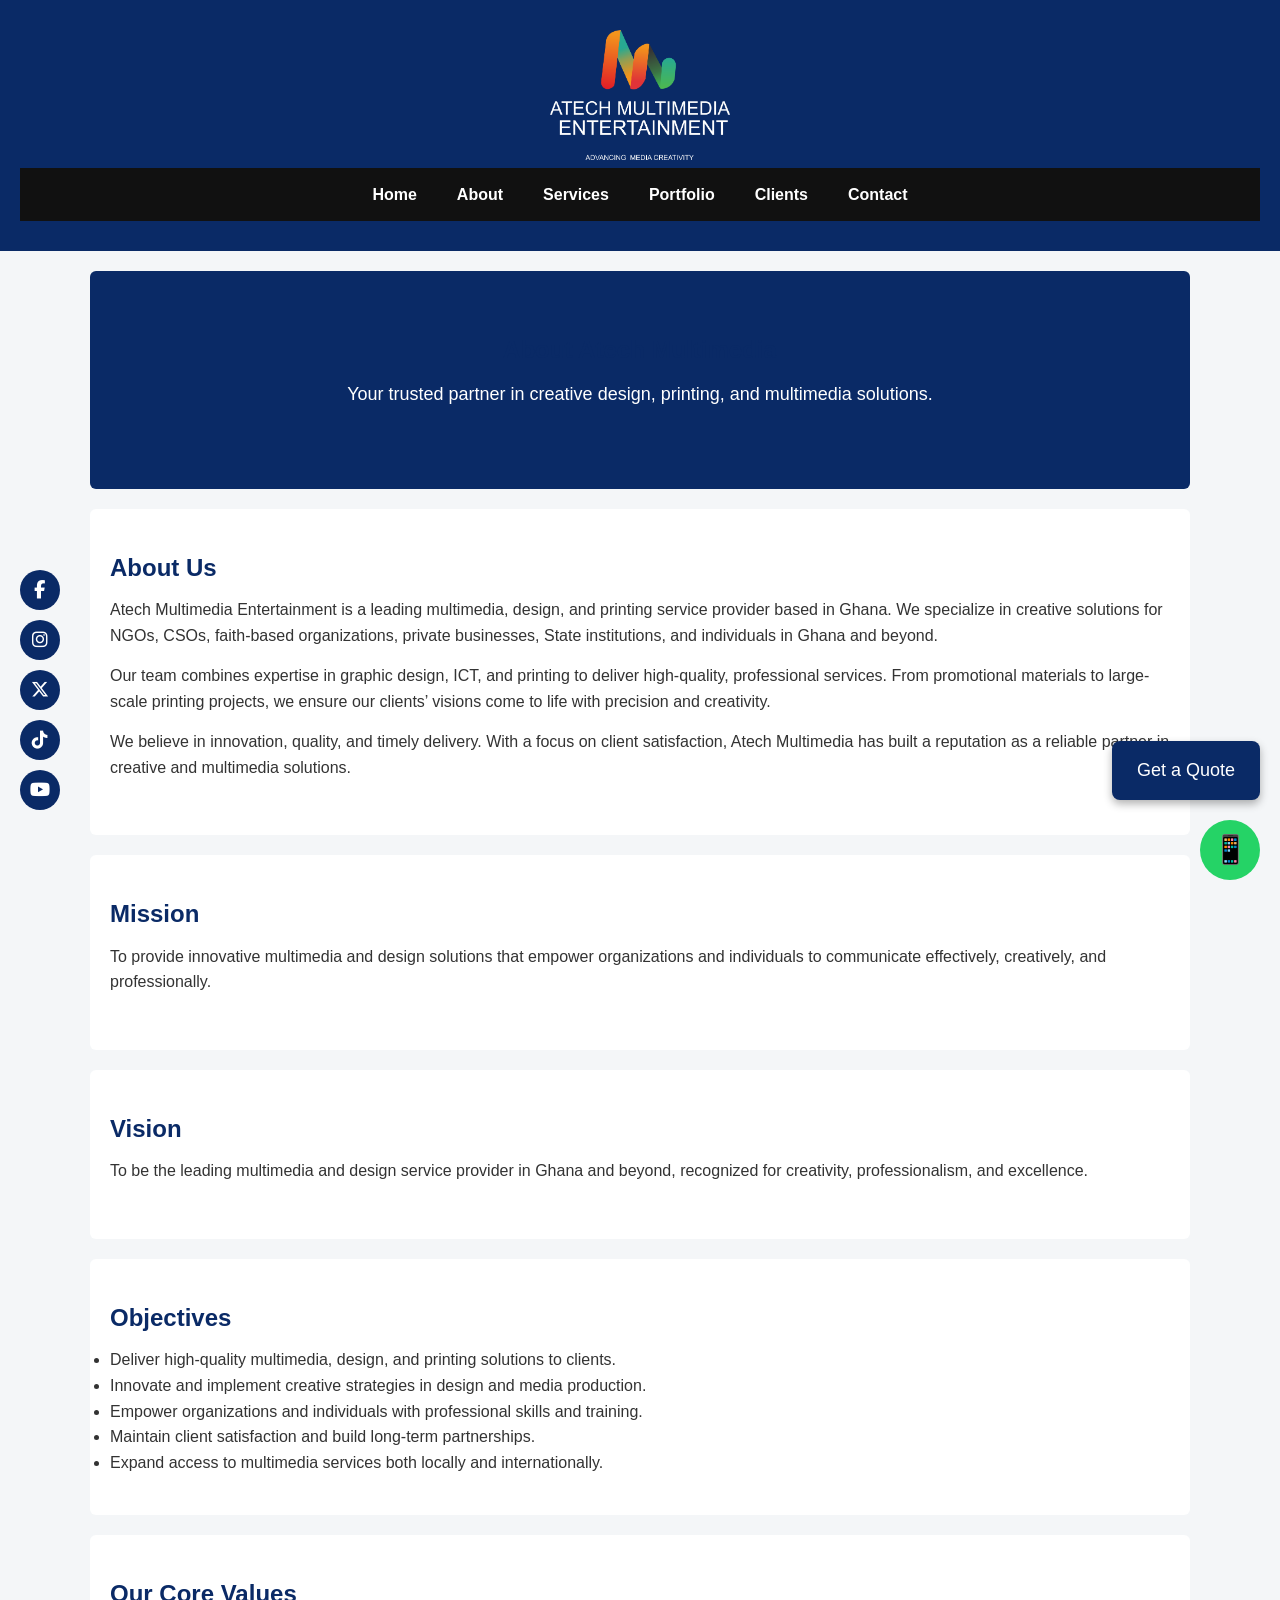
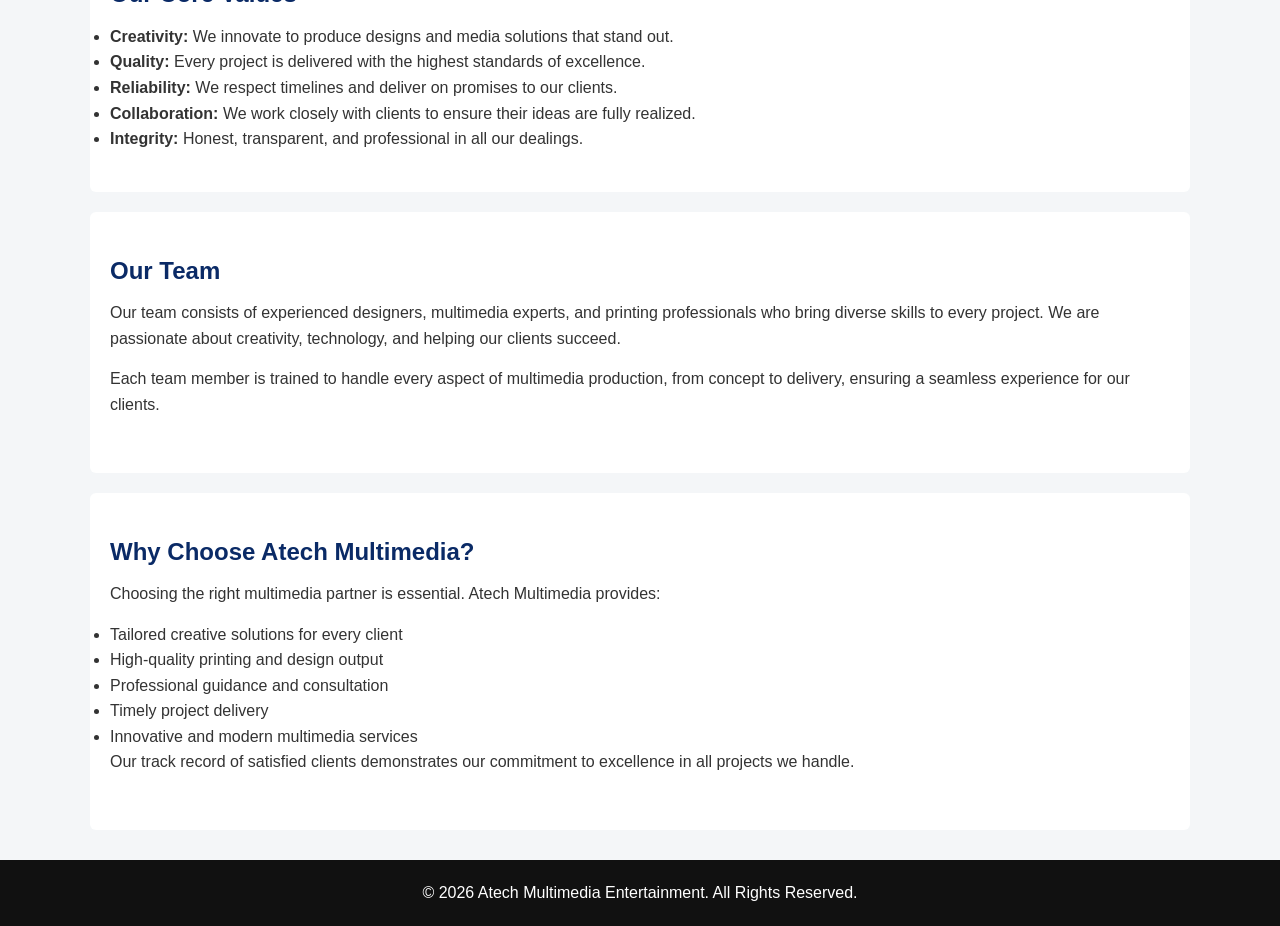
==== about.html @ 898e87dd "Add files via upload" ====
<!DOCTYPE html>
<html lang="en">
<head>
<meta charset="UTF-8">
<meta name="viewport" content="width=device-width, initial-scale=1.0">
<title>About | Atech Multimedia Entertainment</title>
<link rel="stylesheet" href="style.css">
<link rel="stylesheet"
      href="https://cdnjs.cloudflare.com/ajax/libs/font-awesome/6.5.1/css/all.min.css">
</head>
<body>

<!-- ================= HEADER ================= -->
<header>
  <img src="images/logo.png" alt="Atech Multimedia Logo" class="logo">
  <nav class="main-nav">
    <a href="index.html">Home</a>
    <a href="about.html" class="active">About</a>
    <a href="services.html">Services</a>
    <a href="portfolio.html">Portfolio</a>
    <a href="clients.html">Clients</a>
    <a href="contact.html">Contact</a>
  </nav>
</header>

<!-- ================= HERO SECTION ================= -->
<section class="hero" style="background-image:url('images/about-hero.jpeg');">
  <h1>About Atech Multimedia</h1>
  <p>Your trusted partner in creative design, printing, and multimedia solutions.</p>
</section>

<main>

<!-- ================= ABOUT US ================= -->
<section>
<h2>About Us</h2>
<p>Atech Multimedia Entertainment is a leading multimedia, design, and printing service provider based in Ghana. We specialize in creative solutions for NGOs, CSOs, faith-based organizations, private businesses, State institutions, and individuals in Ghana and beyond.</p>

<p>Our team combines expertise in graphic design, ICT, and printing to deliver high-quality, professional services. From promotional materials to large-scale printing projects, we ensure our clients’ visions come to life with precision and creativity.</p>

<p>We believe in innovation, quality, and timely delivery. With a focus on client satisfaction, Atech Multimedia has built a reputation as a reliable partner in creative and multimedia solutions.</p>
</section>

<!-- ================= MISSION, VISION, OBJECTIVES ================= -->
<section>
<h2>Mission</h2>
<p>To provide innovative multimedia and design solutions that empower organizations and individuals to communicate effectively, creatively, and professionally.</p>
</section>

<section>
<h2>Vision</h2>
<p>To be the leading multimedia and design service provider in Ghana and beyond, recognized for creativity, professionalism, and excellence.</p>
</section>

<section>
<h2>Objectives</h2>
<ul>
  <li>Deliver high-quality multimedia, design, and printing solutions to clients.</li>
  <li>Innovate and implement creative strategies in design and media production.</li>
  <li>Empower organizations and individuals with professional skills and training.</li>
  <li>Maintain client satisfaction and build long-term partnerships.</li>
  <li>Expand access to multimedia services both locally and internationally.</li>
</ul>
</section>

<!-- ================= CORE VALUES ================= -->
<section>
<h2>Our Core Values</h2>
<ul>
  <li><strong>Creativity:</strong> We innovate to produce designs and media solutions that stand out.</li>
  <li><strong>Quality:</strong> Every project is delivered with the highest standards of excellence.</li>
  <li><strong>Reliability:</strong> We respect timelines and deliver on promises to our clients.</li>
  <li><strong>Collaboration:</strong> We work closely with clients to ensure their ideas are fully realized.</li>
  <li><strong>Integrity:</strong> Honest, transparent, and professional in all our dealings.</li>
</ul>
</section>

<!-- ================= OUR TEAM ================= -->
<section>
<h2>Our Team</h2>
<p>Our team consists of experienced designers, multimedia experts, and printing professionals who bring diverse skills to every project. We are passionate about creativity, technology, and helping our clients succeed.</p>

<p>Each team member is trained to handle every aspect of multimedia production, from concept to delivery, ensuring a seamless experience for our clients.</p>
</section>

<!-- ================= WHY CHOOSE US ================= -->
<section>
<h2>Why Choose Atech Multimedia?</h2>
<p>Choosing the right multimedia partner is essential. Atech Multimedia provides:</p>
<ul>
  <li>Tailored creative solutions for every client</li>
  <li>High-quality printing and design output</li>
  <li>Professional guidance and consultation</li>
  <li>Timely project delivery</li>
  <li>Innovative and modern multimedia services</li>
</ul>
<p>Our track record of satisfied clients demonstrates our commitment to excellence in all projects we handle.</p>
</section>

</main>

<!-- ================= FLOATING BUTTONS ================= -->
<a id="quoteBtn" class="button">Get a Quote</a>
<a href="https://wa.me/233243266013" target="_blank" class="whatsapp-float">📱</a>

<!-- ================= SOCIAL ICONS ================= -->
<div class="social-floating">
  <a href="https://www.facebook.com/YourPage" target="_blank"><i class="fab fa-facebook-f"></i></a>
  <a href="https://www.instagram.com/YourProfile" target="_blank"><i class="fab fa-instagram"></i></a>
  <a href="https://twitter.com/YourHandle" target="_blank"><i class="fab fa-x-twitter"></i></a>
  <a href="https://www.tiktok.com/@YourProfile" target="_blank"><i class="fab fa-tiktok"></i></a>
  <a href="https://www.youtube.com/@YourChannel" target="_blank"><i class="fab fa-youtube"></i></a>
</div>

<!-- ================= FOOTER ================= -->
<footer>
  &copy; 2026 Atech Multimedia Entertainment. All Rights Reserved.
</footer>

<!-- ================= GET A QUOTE MODAL ================= -->
<div id="quoteModal" class="modal">
  <div class="modal-content">
    <span class="close">&times;</span>
    <h2>Get a Quote</h2>
    <form id="quoteForm" action="https://formspree.io/f/mojnagzr" method="POST">
      <input type="text" name="name" placeholder="Your Name" required>
      <input type="email" name="email" placeholder="Email" required>
      <input type="tel" name="phone" placeholder="Phone Number" required>
      <textarea name="message" rows="4" placeholder="Project Details" required></textarea>
      <button type="submit" class="button">Submit</button>
    </form>
  </div>
</div>

<!-- ================= JAVASCRIPT ================= -->
<script>
var modal=document.getElementById("quoteModal");
var btn=document.getElementById("quoteBtn");
var span=document.getElementsByClassName("close")[0];
btn.onclick=function(){modal.style.display="block";}
span.onclick=function(){modal.style.display="none";}
window.onclick=function(event){if(event.target==modal){modal.style.display="none";}}

document.getElementById("quoteForm")?.addEventListener("submit",function(e){
  e.preventDefault();
  var form=e.target;
  var data=new FormData(form);
  fetch(form.action,{method:form.method,body:data,headers:{'Accept':'application/json'}})
  .then(response=>{if(response.ok){alert("Thank you! Your quote request has been sent.");form.reset();modal.style.display="none";}else{alert("Oops! There was a problem submitting your form.");}})
  .catch(error=>{alert("Oops! There was a problem submitting your form.");});
});
</script>

</body>
</html>
---- style.css ----
/* =========================
   GENERAL STYLES
========================= */
* {
  box-sizing: border-box;
  margin: 0;
  padding: 0;
  font-family: Arial, Helvetica, sans-serif;
}

body {
  background: #f4f6f8;
  color: #333;
  line-height: 1.6;
}

a {
  text-decoration: none;
  color: inherit;
}

h1, h2, h3 {
  margin-bottom: 10px;
  color: #0a2a66;
}

p {
  margin-bottom: 15px;
}

/* =========================
   HEADER
========================= */
header {
  background: #0a2a66;
  padding: 30px 20px;
  text-align: center;
}

header img.logo {
  max-width: 180px;
  height: auto;
  display: inline-block;
  margin: 0 auto;
}

/* =========================
   NAVIGATION
========================= */
nav {
  background: #111;
  display: flex;
  justify-content: center;
  flex-wrap: wrap;
}

nav a {
  color: white;
  padding: 14px 20px;
  font-weight: bold;
}

nav a:hover {
  background: #0a2a66;
}

/* =========================
   HERO SLIDER
========================= */
.hero-slider {
  position: relative;
  width: 100%;
  height: 140vh; /* adjusted height */
  overflow: hidden;
  z-index: 1;
}

.hero-slider .slides {
  position: relative;
  width: 100%;
  height: 100%;
}

.hero-slider .slide {
  position: absolute;
  width: 100%;
  height: 100%;
  object-fit: contain;
  opacity: 0;
  transition: opacity 1s ease-in-out;
}

.hero-slider .slide.active {
  opacity: 1;
}

/* Slider Arrows */
.hero-slider .prev,
.hero-slider .next {
  position: absolute;
  top: 50%;
  transform: translateY(-50%);
  background: rgba(0,0,0,0.5);
  color: white;
  border: none;
  font-size: 30px;
  padding: 10px;
  cursor: pointer;
  z-index: 10;
}

.hero-slider .prev { left: 10px; }
.hero-slider .next { right: 10px; }

/* Slider Dots */
.hero-slider .dots {
  position: absolute;
  bottom: 15px;
  width: 100%;
  text-align: center;
  z-index: 10;
}

.hero-slider .dot {
  display: inline-block;
  height: 12px;
  width: 12px;
  margin: 0 4px;
  background: #bbb;
  border-radius: 50%;
  cursor: pointer;
}

.hero-slider .dot.active {
  background: white;
}

/* =========================
   HERO SECTION (TEXT BELOW SLIDER)
========================= */
.hero {
  position: relative;      /* fix hero text visibility */
  z-index: 10;
  background-color: #0a2a66;
  color: white;
  text-align: center;
  padding: 60px 20px;
  border-radius: 6px;
}

.hero h2 {
  font-size: 36px;
  color: white;
  margin-bottom: 15px;
}

.hero p {
  font-size: 18px;
  margin-bottom: 20px;
}

.hero .button {
  background-color: white;
  color: #0a2a66;
  padding: 12px 30px;
  font-weight: bold;
  border-radius: 5px;
  text-decoration: none;
  display: inline-block;
  transition: background 0.3s ease, transform 0.3s ease;
}

.hero .button:hover {
  background-color: #f0f0f0;
  transform: scale(1.05);
}

/* =========================
   SECTIONS
========================= */
section {
  padding: 40px 20px;
  max-width: 1100px;
  margin: auto;
  background: white;
  margin-top: 20px;
  border-radius: 6px;
}

/* =========================
   BUTTONS
========================= */
.button {
  display: inline-block;
  background: #0a2a66;
  color: white;
  padding: 10px 20px;
  border-radius: 4px;
  cursor: pointer;
  border: none;
}

.button:hover {
  background: #061c44;
}

/* =========================
   MODAL (GET A QUOTE)
========================= */
.modal {
  display: none;
  position: fixed;
  z-index: 2000;
  left: 0;
  top: 0;
  width: 100%;
  height: 100%;
  background: rgba(0,0,0,0.6);
}

.modal-content {
  background: white;
  max-width: 600px;
  margin: 5% auto;
  padding: 30px;
  border-radius: 10px;
}

.modal-content input,
.modal-content textarea {
  width: 100%;
  padding: 15px;
  margin-bottom: 20px;
  font-size: 16px;
  border-radius: 6px;
  border: 1px solid #ccc;
}

.modal-content button {
  background: #0a2a66;
  color: white;
  font-size: 18px;
  padding: 12px 30px;
  border-radius: 5px;
  cursor: pointer;
  border: none;
}

.modal-content button:hover {
  background: #061c44;
}

/* =========================
   SOCIAL FLOATING ICONS
========================= */
.social-floating {
  position: fixed;
  bottom: 90px;
  left: 20px;
  display: flex;
  flex-direction: column;
  gap: 10px;
  z-index: 1000;
}

.social-floating a {
  color: white;
  background: #0a2a66;
  width: 40px;
  height: 40px;
  display: flex;
  justify-content: center;
  align-items: center;
  border-radius: 50%;
  font-size: 18px;
  text-decoration: none;
  transition: transform 0.3s ease;
}

.social-floating a:hover {
  transform: scale(1.1);
}

/* =========================
   GET A QUOTE FLOATING BUTTON
========================= */
#quoteBtn {
  position: fixed;
  bottom: 100px;
  right: 20px;
  z-index: 1000;
  background: #0a2a66;
  color: white;
  padding: 15px 25px;
  border-radius: 8px;
  font-size: 18px;
  cursor: pointer;
  text-align: center;
  display: flex;
  align-items: center;
  justify-content: center;
  box-shadow: 0 4px 8px rgba(0,0,0,0.3);
  transition: background 0.3s ease, transform 0.3s ease;
}

#quoteBtn:hover {
  background: #061c44;
  transform: scale(1.05);
}

/* WhatsApp Floating Button */
.whatsapp-float {
  position: fixed;
  bottom: 20px;
  right: 20px;
  background-color: #25D366;
  color: white;
  border-radius: 50%;
  width: 60px;
  height: 60px;
  display: flex;
  justify-content: center;
  align-items: center;
  font-size: 28px;
  text-decoration: none;
  z-index: 1000;
}

/* =========================
   FOOTER
========================= */
footer {
  text-align: center;
  padding: 20px;
  background: #111;
  color: white;
  margin-top: 30px;
}

/* =========================
   RESPONSIVE
========================= */
@media (max-width: 600px) {
  header img.logo {
    max-width: 140px;
  }

  .social-floating {
    flex-direction: row;
    bottom: 70px;
    left: 50%;
    transform: translateX(-50%);
  }

  .hero {
    padding: 40px 20px;
  }

  .hero h2 {
    font-size: 24px;
  }

  .hero p {
    font-size: 16px;
  }

  .hero .button {
    padding: 10px 20px;
  }

  .hero-slider {
    height: 50vh;
  }
}

/* =========================
   TESTIMONIAL SLIDER
========================= */
.testimonial-slider {
  display: flex;
  overflow-x: hidden;
  scroll-behavior: smooth;
  gap: 20px;
}

.testimonial-card {
  min-width: 100%;
  background: #f9f9f9;
  padding: 20px;
  border-radius: 6px;
  box-shadow: 0 2px 5px rgba(0,0,0,0.1);
}

.testimonial-card h4 {
  margin-top: 15px;
  color: #0a2a66;
}

.testimonial-prev,
.testimonial-next {
  background: rgba(0,0,0,0.3);
  color: white;
  border: none;
  padding: 10px 15px;
  font-size: 24px;
  cursor: pointer;
  margin-top: 20px;
}

.testimonial-dots {
  text-align: center;
  margin-top: 15px;
}

.testimonial-dots .dot {
  display: inline-block;
  width: 12px;
  height: 12px;
  border-radius: 50%;
  background: #bbb;
  margin: 0 5px;
  cursor: pointer;
}

.testimonial-dots .dot.active {
  background: #0a2a66;
}

/* Responsive adjustments */
}
.clients-list {
  display: flex;
  flex-wrap: wrap;
  justify-content: center;
  gap: 25px 40px;
  max-width: 700px;
  margin: 30px auto 40px;
  padding-bottom: 25px;
  border-bottom: 2px solid #0a2a6633;
  text-align: center;
}

.client-item {
  display: flex;
  flex-direction: column; /* stack logo on top of name */
  align-items: center;
  gap: 5px;
}

.client-item img {
  width: 60px;           /* adjust as needed */
  height: auto;
  object-fit: contain;
  border-radius: 4px;    /* optional rounded corners */
  transition: transform 0.3s ease;
}

.client-item:hover img {
  transform: scale(1.1); /* subtle hover zoom */
}

.client-item span {
  font-weight: bold;
  color: #0a2a66;
  white-space: nowrap;
}

/* =========================
   CLIENT LOGOS LIST
========================= */
.clients-list {
  display: flex;
  flex-wrap: wrap;                 /* allows 2 lines */
  justify-content: center;
  gap: 20px 30px;                  /* row / column spacing */
  max-width: 1000px;
  margin: 20px auto 40px;
  padding-bottom: 25px;
  border-bottom: 2px solid #0a2a6633; /* visual separation */
}

.client-item {
  display: flex;
  flex-direction: column;          /* logo on top, name below */
  align-items: center;
  gap: 6px;
  min-width: 140px;
}

.client-item img {
  width: 60px;
  height: auto;
  object-fit: contain;
  transition: transform 0.3s ease;
}

.client-item:hover img {
  transform: scale(1.1);
}

.client-item span {
  font-weight: bold;
  color: #0a2a66;
  white-space: nowrap;
}
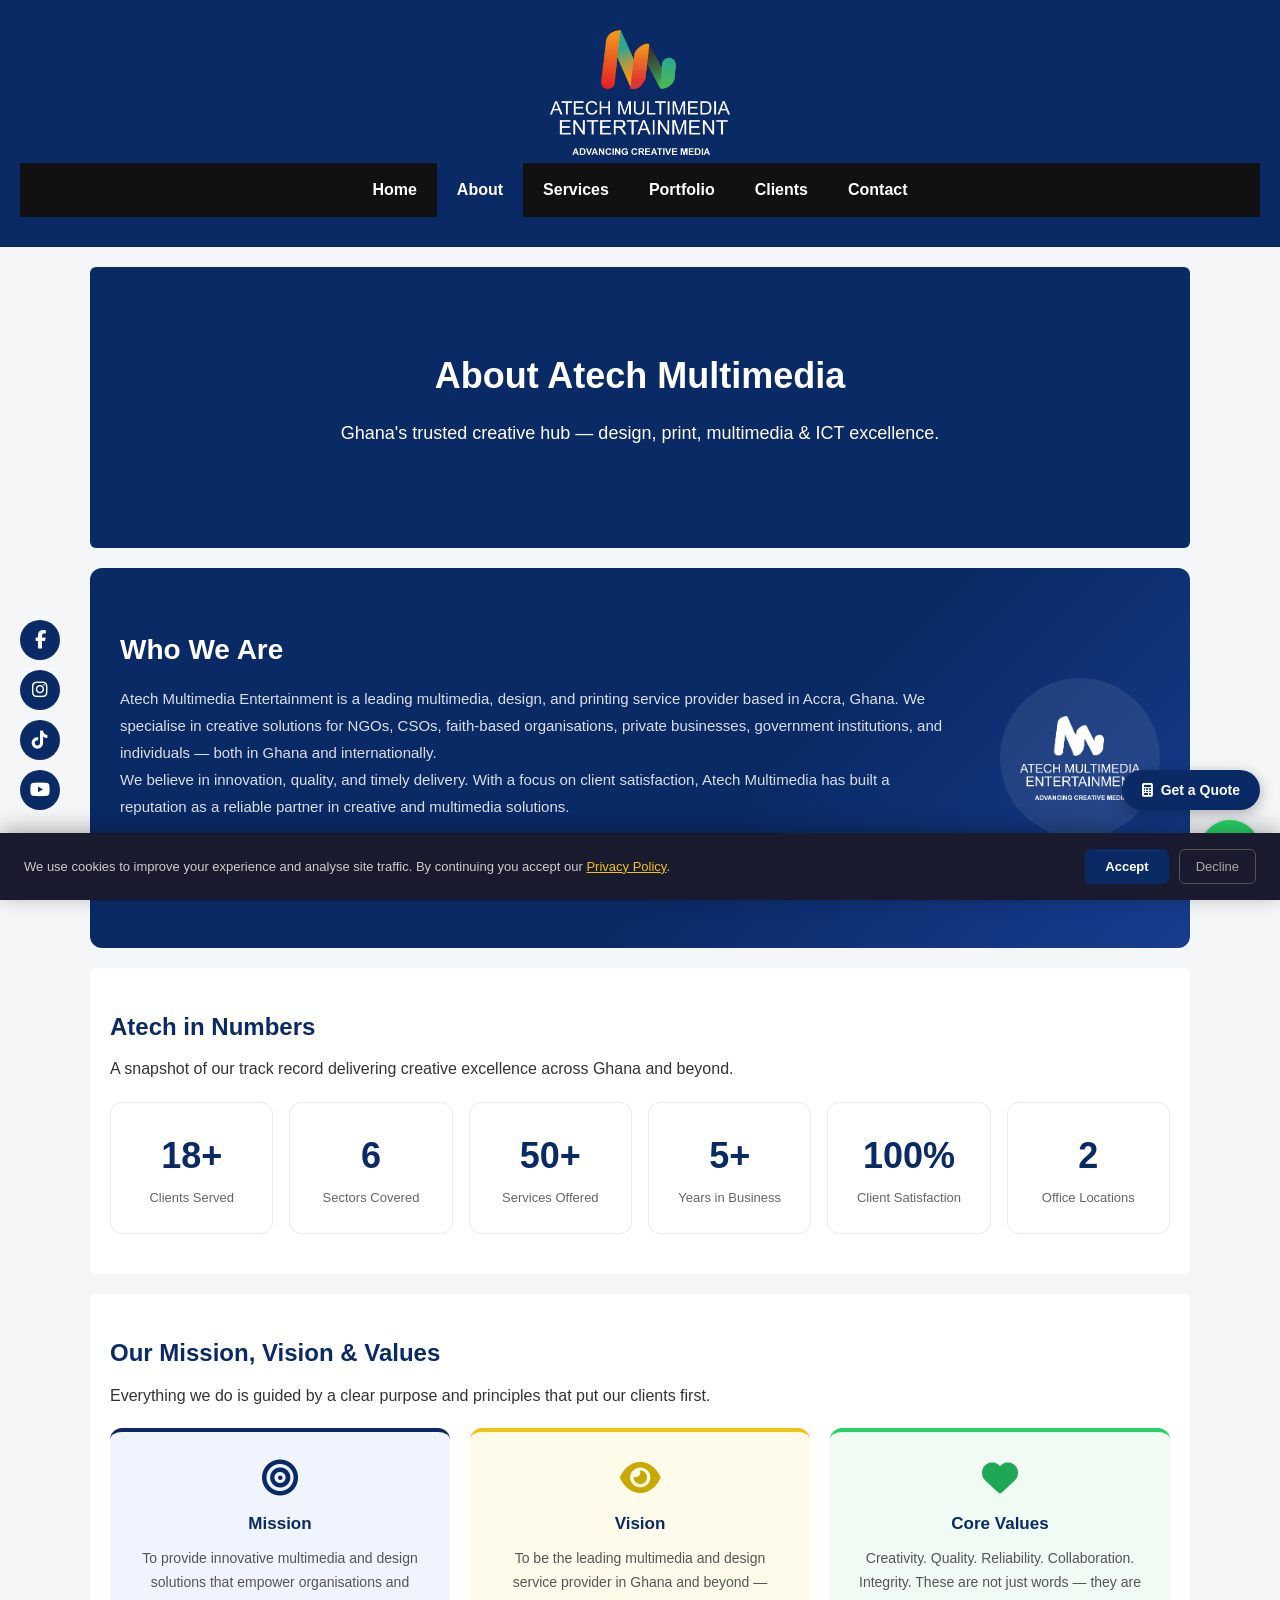
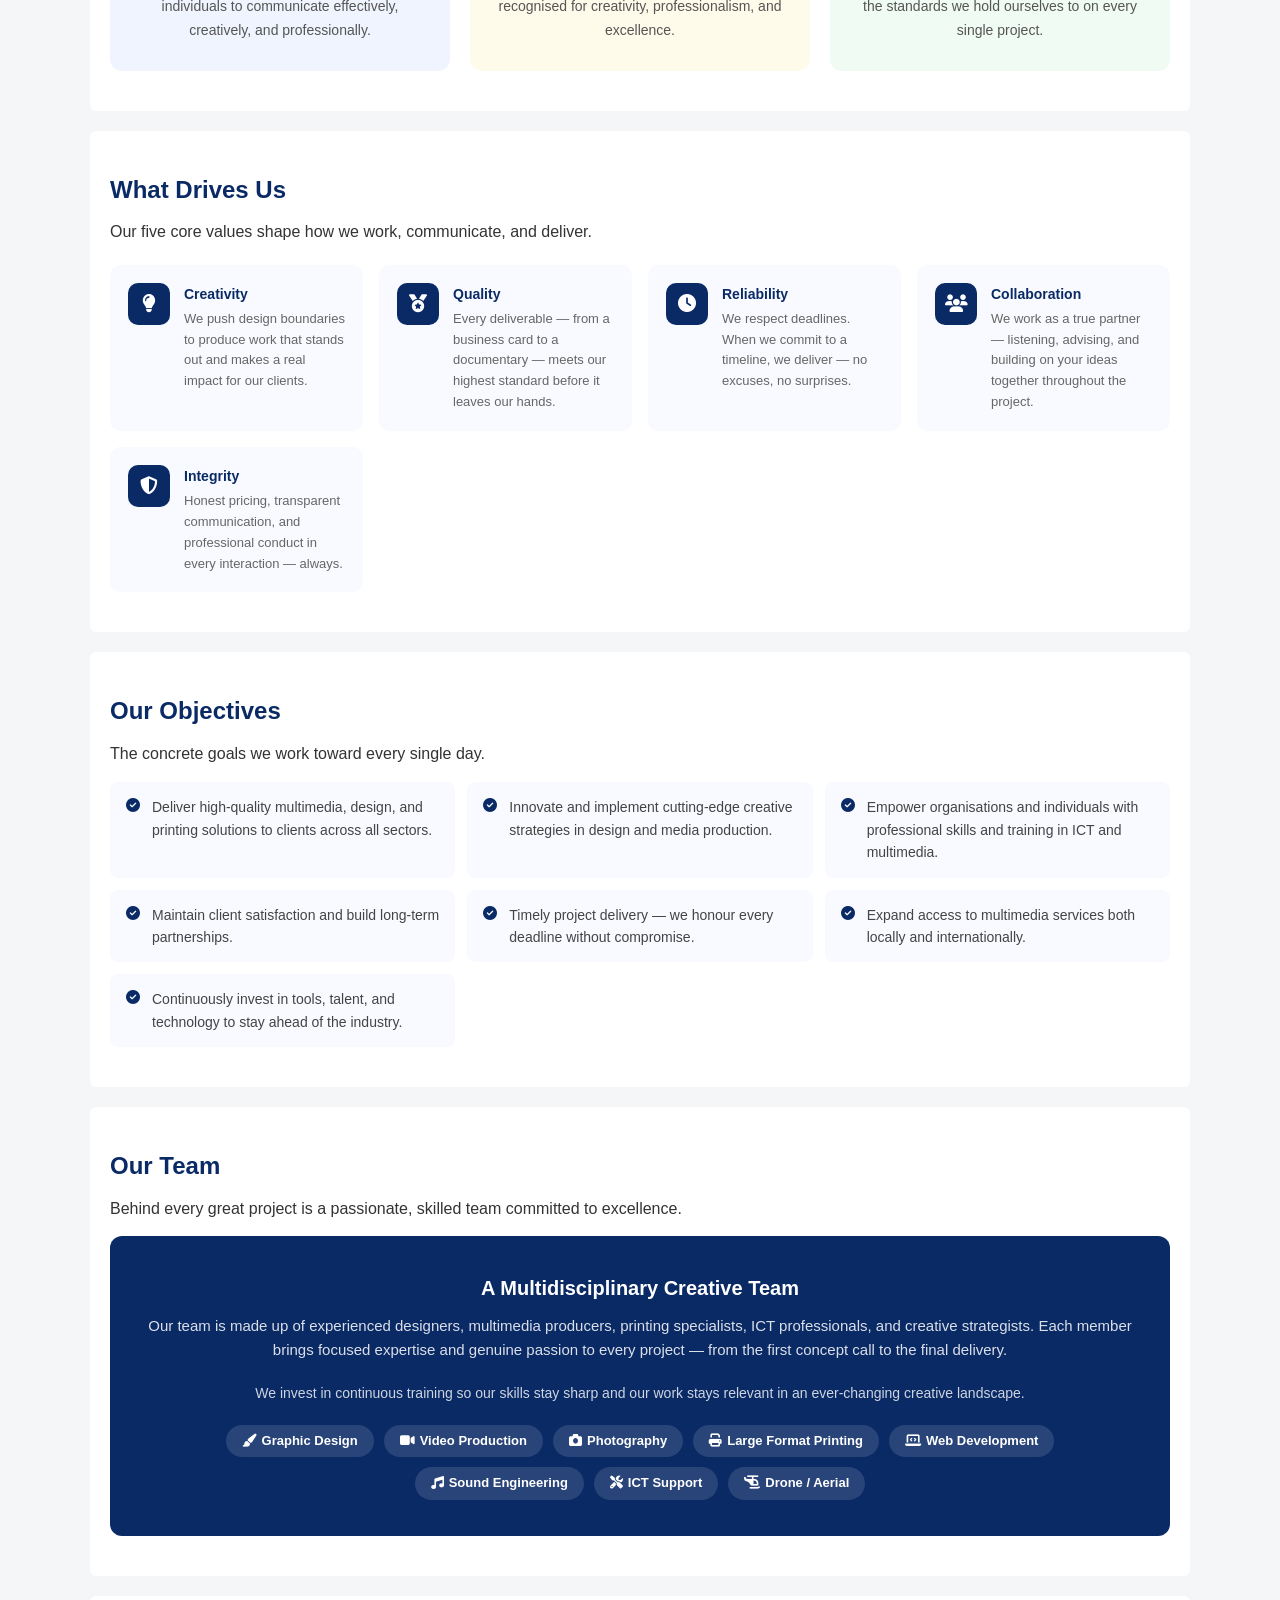
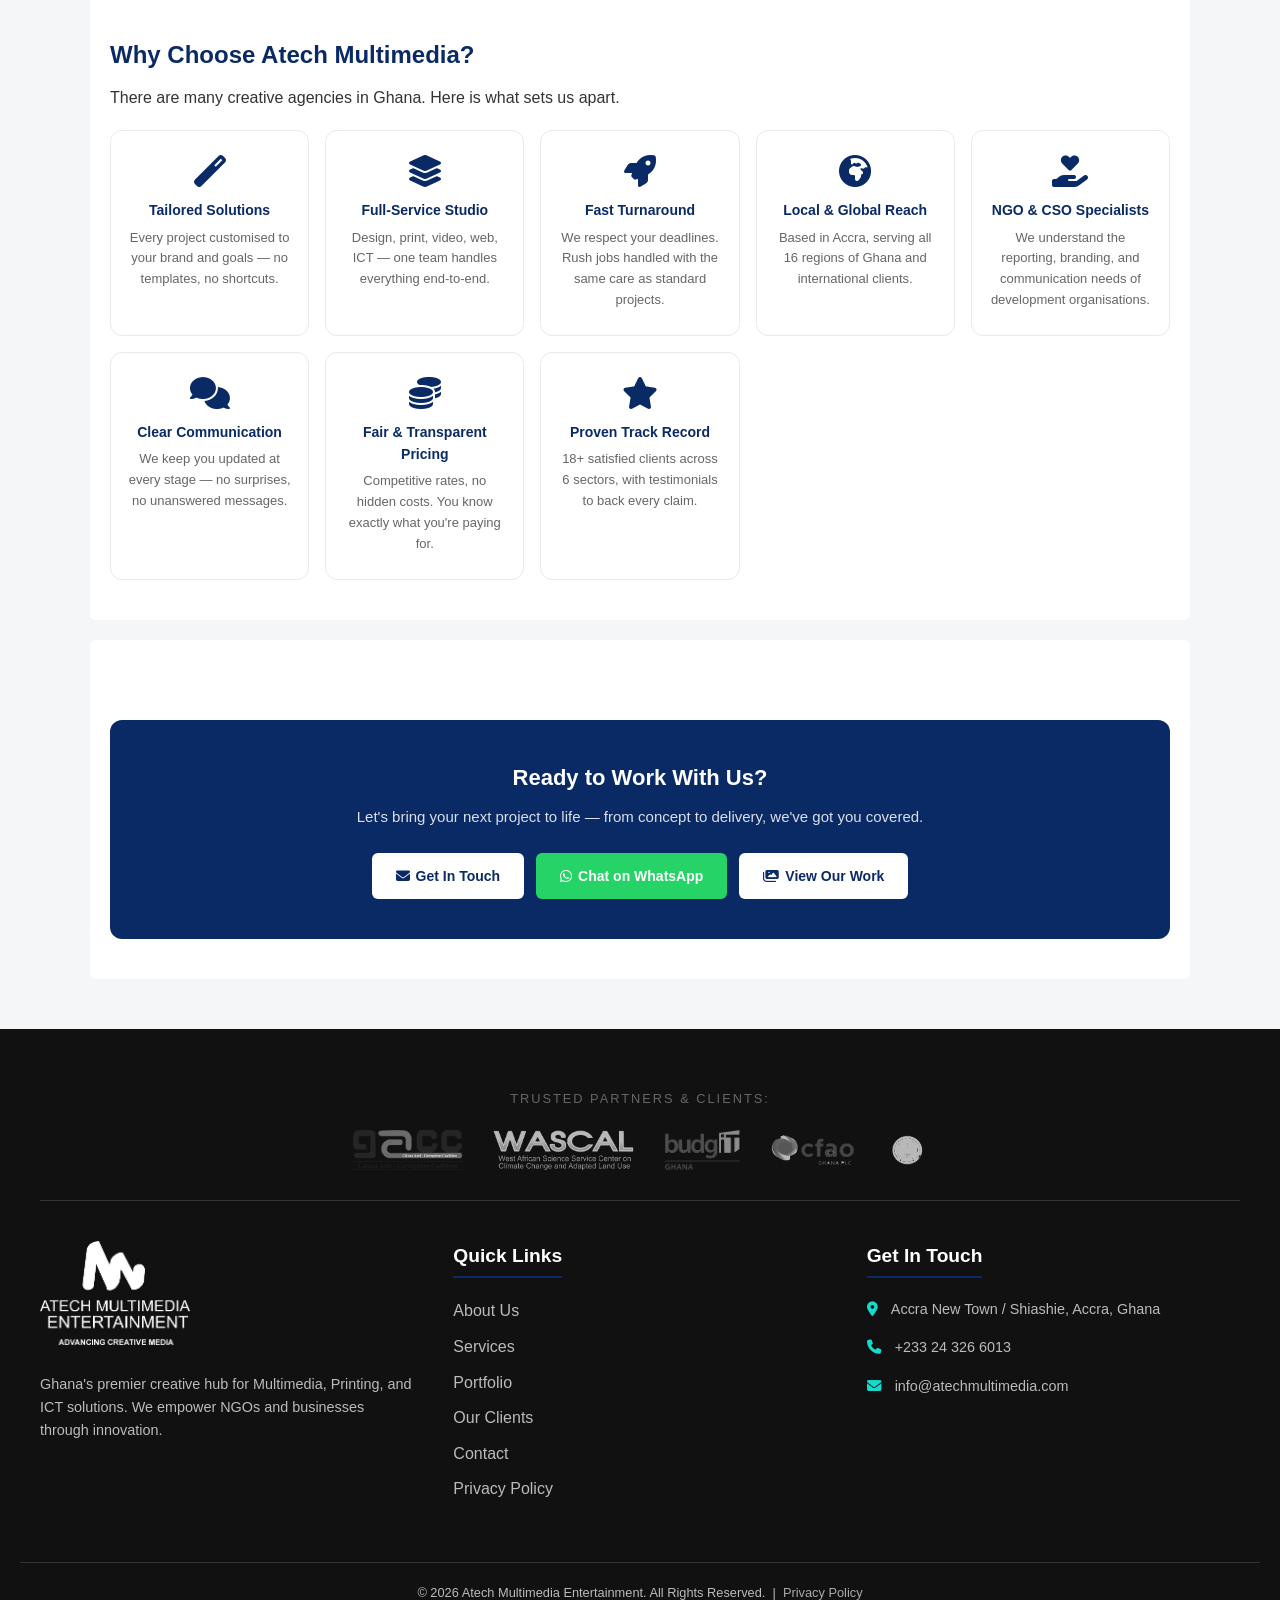
==== commit 5f8f27cc: "Add files via upload" ====
--- a/about.html
+++ b/about.html
@@ -1,155 +1,333 @@
-<!DOCTYPE html>
-<html lang="en">
-<head>
-<meta charset="UTF-8">
-<meta name="viewport" content="width=device-width, initial-scale=1.0">
-<title>About | Atech Multimedia Entertainment</title>
-<link rel="stylesheet" href="style.css">
-<link rel="stylesheet"
-      href="https://cdnjs.cloudflare.com/ajax/libs/font-awesome/6.5.1/css/all.min.css">
-</head>
-<body>
-
-<!-- ================= HEADER ================= -->
-<header>
-  <img src="images/logo.png" alt="Atech Multimedia Logo" class="logo">
-  <nav class="main-nav">
-    <a href="index.html">Home</a>
-    <a href="about.html" class="active">About</a>
-    <a href="services.html">Services</a>
-    <a href="portfolio.html">Portfolio</a>
-    <a href="clients.html">Clients</a>
-    <a href="contact.html">Contact</a>
-  </nav>
-</header>
-
-<!-- ================= HERO SECTION ================= -->
-<section class="hero" style="background-image:url('images/about-hero.jpeg');">
-  <h1>About Atech Multimedia</h1>
-  <p>Your trusted partner in creative design, printing, and multimedia solutions.</p>
-</section>
-
-<main>
-
-<!-- ================= ABOUT US ================= -->
-<section>
-<h2>About Us</h2>
-<p>Atech Multimedia Entertainment is a leading multimedia, design, and printing service provider based in Ghana. We specialize in creative solutions for NGOs, CSOs, faith-based organizations, private businesses, State institutions, and individuals in Ghana and beyond.</p>
-
-<p>Our team combines expertise in graphic design, ICT, and printing to deliver high-quality, professional services. From promotional materials to large-scale printing projects, we ensure our clients’ visions come to life with precision and creativity.</p>
-
-<p>We believe in innovation, quality, and timely delivery. With a focus on client satisfaction, Atech Multimedia has built a reputation as a reliable partner in creative and multimedia solutions.</p>
-</section>
-
-<!-- ================= MISSION, VISION, OBJECTIVES ================= -->
-<section>
-<h2>Mission</h2>
-<p>To provide innovative multimedia and design solutions that empower organizations and individuals to communicate effectively, creatively, and professionally.</p>
-</section>
-
-<section>
-<h2>Vision</h2>
-<p>To be the leading multimedia and design service provider in Ghana and beyond, recognized for creativity, professionalism, and excellence.</p>
-</section>
-
-<section>
-<h2>Objectives</h2>
-<ul>
-  <li>Deliver high-quality multimedia, design, and printing solutions to clients.</li>
-  <li>Innovate and implement creative strategies in design and media production.</li>
-  <li>Empower organizations and individuals with professional skills and training.</li>
-  <li>Maintain client satisfaction and build long-term partnerships.</li>
-  <li>Expand access to multimedia services both locally and internationally.</li>
-</ul>
-</section>
-
-<!-- ================= CORE VALUES ================= -->
-<section>
-<h2>Our Core Values</h2>
-<ul>
-  <li><strong>Creativity:</strong> We innovate to produce designs and media solutions that stand out.</li>
-  <li><strong>Quality:</strong> Every project is delivered with the highest standards of excellence.</li>
-  <li><strong>Reliability:</strong> We respect timelines and deliver on promises to our clients.</li>
-  <li><strong>Collaboration:</strong> We work closely with clients to ensure their ideas are fully realized.</li>
-  <li><strong>Integrity:</strong> Honest, transparent, and professional in all our dealings.</li>
-</ul>
-</section>
-
-<!-- ================= OUR TEAM ================= -->
-<section>
-<h2>Our Team</h2>
-<p>Our team consists of experienced designers, multimedia experts, and printing professionals who bring diverse skills to every project. We are passionate about creativity, technology, and helping our clients succeed.</p>
-
-<p>Each team member is trained to handle every aspect of multimedia production, from concept to delivery, ensuring a seamless experience for our clients.</p>
-</section>
-
-<!-- ================= WHY CHOOSE US ================= -->
-<section>
-<h2>Why Choose Atech Multimedia?</h2>
-<p>Choosing the right multimedia partner is essential. Atech Multimedia provides:</p>
-<ul>
-  <li>Tailored creative solutions for every client</li>
-  <li>High-quality printing and design output</li>
-  <li>Professional guidance and consultation</li>
-  <li>Timely project delivery</li>
-  <li>Innovative and modern multimedia services</li>
-</ul>
-<p>Our track record of satisfied clients demonstrates our commitment to excellence in all projects we handle.</p>
-</section>
-
-</main>
-
-<!-- ================= FLOATING BUTTONS ================= -->
-<a id="quoteBtn" class="button">Get a Quote</a>
-<a href="https://wa.me/233243266013" target="_blank" class="whatsapp-float">📱</a>
-
-<!-- ================= SOCIAL ICONS ================= -->
-<div class="social-floating">
-  <a href="https://www.facebook.com/YourPage" target="_blank"><i class="fab fa-facebook-f"></i></a>
-  <a href="https://www.instagram.com/YourProfile" target="_blank"><i class="fab fa-instagram"></i></a>
-  <a href="https://twitter.com/YourHandle" target="_blank"><i class="fab fa-x-twitter"></i></a>
-  <a href="https://www.tiktok.com/@YourProfile" target="_blank"><i class="fab fa-tiktok"></i></a>
-  <a href="https://www.youtube.com/@YourChannel" target="_blank"><i class="fab fa-youtube"></i></a>
-</div>
-
-<!-- ================= FOOTER ================= -->
-<footer>
-  &copy; 2026 Atech Multimedia Entertainment. All Rights Reserved.
-</footer>
-
-<!-- ================= GET A QUOTE MODAL ================= -->
-<div id="quoteModal" class="modal">
-  <div class="modal-content">
-    <span class="close">&times;</span>
-    <h2>Get a Quote</h2>
-    <form id="quoteForm" action="https://formspree.io/f/mojnagzr" method="POST">
-      <input type="text" name="name" placeholder="Your Name" required>
-      <input type="email" name="email" placeholder="Email" required>
-      <input type="tel" name="phone" placeholder="Phone Number" required>
-      <textarea name="message" rows="4" placeholder="Project Details" required></textarea>
-      <button type="submit" class="button">Submit</button>
-    </form>
-  </div>
-</div>
-
-<!-- ================= JAVASCRIPT ================= -->
-<script>
-var modal=document.getElementById("quoteModal");
-var btn=document.getElementById("quoteBtn");
-var span=document.getElementsByClassName("close")[0];
-btn.onclick=function(){modal.style.display="block";}
-span.onclick=function(){modal.style.display="none";}
-window.onclick=function(event){if(event.target==modal){modal.style.display="none";}}
-
-document.getElementById("quoteForm")?.addEventListener("submit",function(e){
-  e.preventDefault();
-  var form=e.target;
-  var data=new FormData(form);
-  fetch(form.action,{method:form.method,body:data,headers:{'Accept':'application/json'}})
-  .then(response=>{if(response.ok){alert("Thank you! Your quote request has been sent.");form.reset();modal.style.display="none";}else{alert("Oops! There was a problem submitting your form.");}})
-  .catch(error=>{alert("Oops! There was a problem submitting your form.");});
-});
-</script>
-
-</body>
+<!DOCTYPE html>
+<html lang="en">
+<head>
+<meta charset="UTF-8">
+<meta name="viewport" content="width=device-width, initial-scale=1.0">
+<meta name="description" content="Learn about Atech Multimedia — our mission, vision, core values, team, and what makes us Ghana's trusted creative and multimedia partner.">
+<meta property="og:type"        content="website">
+<meta property="og:url"         content="https://atechmultimedia.com/about.html">
+<meta property="og:title"       content="About | Atech Multimedia Entertainment">
+<meta property="og:description" content="Learn about Atech Multimedia — our mission, vision, core values, team, and what makes us Ghana's trusted creative and multimedia partner.">
+<meta property="og:image"       content="https://atechmultimedia.com/images/about-hero.jpeg">
+<meta property="og:site_name"   content="Atech Multimedia Entertainment">
+<meta name="twitter:card"        content="summary_large_image">
+<meta name="twitter:title"       content="About | Atech Multimedia Entertainment">
+<meta name="twitter:description" content="Learn about Atech Multimedia — our mission, vision, core values, team, and what makes us Ghana's trusted creative and multimedia partner.">
+<meta name="twitter:image"       content="https://atechmultimedia.com/images/about-hero.jpeg">
+<title>About | Atech Multimedia Entertainment</title>
+<link rel="canonical" href="https://atechmultimedia.com/about.html">
+<link rel="icon"             type="image/png" href="images/logo.png">
+<link rel="apple-touch-icon"                  href="images/logo.png">
+<link rel="stylesheet" href="https://cdnjs.cloudflare.com/ajax/libs/font-awesome/6.5.1/css/all.min.css">
+<link rel="stylesheet" href="style.css">
+<!-- Schema.org structured data -->
+<script type="application/ld+json">
+{
+  "@context": "https://schema.org",
+  "@graph": [
+    {
+      "@type": "Organization",
+      "name": "Atech Multimedia Entertainment",
+      "url": "https://atechmultimedia.com",
+      "logo": "https://atechmultimedia.com/images/logo.png",
+      "telephone": "+233243266013",
+      "email": "info@atechmultimedia.com",
+      "address": {
+        "@type": "PostalAddress",
+        "streetAddress": "Accra New Town / Shiashie",
+        "addressLocality": "Accra",
+        "addressRegion": "Greater Accra",
+        "addressCountry": "GH"
+      },
+      "sameAs": [
+        "https://www.facebook.com/atechmultimediaentertainment",
+        "https://www.instagram.com/atechmultimediagh",
+        "https://www.tiktok.com/@atechmediagh",
+        "https://www.youtube.com/@atechmultimedia"
+      ],
+      "description": "Ghana's premier creative hub for multimedia, printing, graphic design, photography, video production, and ICT solutions.",
+      "foundingLocation": "Accra, Ghana",
+      "areaServed": "Ghana"
+    },
+    {
+      "@type": "AboutPage",
+      "name": "About Atech Multimedia Entertainment",
+      "url": "https://atechmultimedia.com/about.html",
+      "description": "Learn about Atech Multimedia — our mission, vision, core values, team, and what makes us Ghana's trusted creative and multimedia partner.",
+      "publisher": {
+        "@type": "Organization",
+        "name": "Atech Multimedia Entertainment"
+      }
+    }
+  ]
+}
+</script>
+</head>
+<body>
+
+<header>
+  <img src="images/logo.png" alt="Atech Multimedia Entertainment Logo" class="logo" loading="lazy">
+  <nav class="main-nav">
+    <a href="index.html">Home</a>
+    <a href="about.html" class="active">About</a>
+    <a href="services.html">Services</a>
+    <a href="portfolio.html">Portfolio</a>
+    <a href="clients.html">Clients</a>
+    <a href="contact.html">Contact</a>
+  </nav>
+</header>
+
+<section class="hero" style="background-image:url('images/about-hero.jpeg');background-size:cover;background-position:center;">
+  <h1>About Atech Multimedia</h1>
+  <p>Ghana's trusted creative hub — design, print, multimedia &amp; ICT excellence.</p>
+</section>
+
+<main>
+
+<!-- WHO WE ARE -->
+<section class="no-pad">
+  <div class="about-hero-strip">
+    <div class="about-tagline">
+      <h2>Who We Are</h2>
+      <p>Atech Multimedia Entertainment is a leading multimedia, design, and printing service provider based in Accra, Ghana. We specialise in creative solutions for NGOs, CSOs, faith-based organisations, private businesses, government institutions, and individuals — both in Ghana and internationally.</p>
+      <p>We believe in innovation, quality, and timely delivery. With a focus on client satisfaction, Atech Multimedia has built a reputation as a reliable partner in creative and multimedia solutions.</p>
+      <p style="margin-top:14px;">Our team blends expertise in graphic design, ICT, photography, video production, and large-format printing to turn every client's vision into a polished, professional reality — on time and within budget.</p>
+    </div>
+    <div class="about-logo-side">
+      <img src="images/logo.png" alt="Atech Multimedia">
+    </div>
+  </div>
+</section>
+
+<!-- STATS -->
+<section>
+  <h2>Atech in Numbers</h2>
+  <p>A snapshot of our track record delivering creative excellence across Ghana and beyond.</p>
+  <div class="about-stats">
+    <div class="about-stat"><div class="num">18+</div><div class="lbl">Clients Served</div></div>
+    <div class="about-stat"><div class="num">6</div><div class="lbl">Sectors Covered</div></div>
+    <div class="about-stat"><div class="num">50+</div><div class="lbl">Services Offered</div></div>
+    <div class="about-stat"><div class="num">5+</div><div class="lbl">Years in Business</div></div>
+    <div class="about-stat"><div class="num">100%</div><div class="lbl">Client Satisfaction</div></div>
+    <div class="about-stat"><div class="num">2</div><div class="lbl">Office Locations</div></div>
+  </div>
+</section>
+
+<!-- MISSION / VISION / VALUES -->
+<section>
+  <h2>Our Mission, Vision &amp; Values</h2>
+  <p>Everything we do is guided by a clear purpose and principles that put our clients first.</p>
+  <div class="mvv-grid">
+    <div class="mvv-card mission">
+      <i class="fas fa-bullseye"></i>
+      <h3>Mission</h3>
+      <p>To provide innovative multimedia and design solutions that empower organisations and individuals to communicate effectively, creatively, and professionally.</p>
+    </div>
+    <div class="mvv-card vision">
+      <i class="fas fa-eye"></i>
+      <h3>Vision</h3>
+      <p>To be the leading multimedia and design service provider in Ghana and beyond — recognised for creativity, professionalism, and excellence.</p>
+    </div>
+    <div class="mvv-card values">
+      <i class="fas fa-heart"></i>
+      <h3>Core Values</h3>
+      <p>Creativity. Quality. Reliability. Collaboration. Integrity. These are not just words — they are the standards we hold ourselves to on every single project.</p>
+    </div>
+  </div>
+</section>
+
+<!-- CORE VALUES DETAIL -->
+<section>
+  <h2>What Drives Us</h2>
+  <p>Our five core values shape how we work, communicate, and deliver.</p>
+  <div class="values-list">
+    <div class="value-item">
+      <div class="v-icon"><i class="fas fa-lightbulb"></i></div>
+      <div><h4>Creativity</h4><p>We push design boundaries to produce work that stands out and makes a real impact for our clients.</p></div>
+    </div>
+    <div class="value-item">
+      <div class="v-icon"><i class="fas fa-medal"></i></div>
+      <div><h4>Quality</h4><p>Every deliverable — from a business card to a documentary — meets our highest standard before it leaves our hands.</p></div>
+    </div>
+    <div class="value-item">
+      <div class="v-icon"><i class="fas fa-clock"></i></div>
+      <div><h4>Reliability</h4><p>We respect deadlines. When we commit to a timeline, we deliver — no excuses, no surprises.</p></div>
+    </div>
+    <div class="value-item">
+      <div class="v-icon"><i class="fas fa-users"></i></div>
+      <div><h4>Collaboration</h4><p>We work as a true partner — listening, advising, and building on your ideas together throughout the project.</p></div>
+    </div>
+    <div class="value-item">
+      <div class="v-icon"><i class="fas fa-shield-alt"></i></div>
+      <div><h4>Integrity</h4><p>Honest pricing, transparent communication, and professional conduct in every interaction — always.</p></div>
+    </div>
+  </div>
+</section>
+
+<!-- OBJECTIVES -->
+<section>
+  <h2>Our Objectives</h2>
+  <p>The concrete goals we work toward every single day.</p>
+  <ul class="objectives-list">
+    <li><i class="fas fa-check-circle"></i> Deliver high-quality multimedia, design, and printing solutions to clients across all sectors.</li>
+    <li><i class="fas fa-check-circle"></i> Innovate and implement cutting-edge creative strategies in design and media production.</li>
+    <li><i class="fas fa-check-circle"></i> Empower organisations and individuals with professional skills and training in ICT and multimedia.</li>
+    <li><i class="fas fa-check-circle"></i> Maintain client satisfaction and build long-term partnerships.</li>
+    <li><i class="fas fa-check-circle"></i> Timely project delivery — we honour every deadline without compromise.</li>
+    <li><i class="fas fa-check-circle"></i> Expand access to multimedia services both locally and internationally.</li>
+    <li><i class="fas fa-check-circle"></i> Continuously invest in tools, talent, and technology to stay ahead of the industry.</li>
+  </ul>
+</section>
+
+<!-- OUR TEAM -->
+<section>
+  <h2>Our Team</h2>
+  <p>Behind every great project is a passionate, skilled team committed to excellence.</p>
+  <div class="team-intro-box">
+    <h3>A Multidisciplinary Creative Team</h3>
+    <p>Our team is made up of experienced designers, multimedia producers, printing specialists, ICT professionals, and creative strategists. Each member brings focused expertise and genuine passion to every project — from the first concept call to the final delivery.</p>
+    <p style="color:rgba(255,255,255,0.8);font-size:14px;margin-top:12px;">We invest in continuous training so our skills stay sharp and our work stays relevant in an ever-changing creative landscape.</p>
+    <div class="team-skills">
+      <span class="team-skill-tag"><i class="fas fa-paint-brush" style="margin-right:5px;"></i>Graphic Design</span>
+      <span class="team-skill-tag"><i class="fas fa-video" style="margin-right:5px;"></i>Video Production</span>
+      <span class="team-skill-tag"><i class="fas fa-camera" style="margin-right:5px;"></i>Photography</span>
+      <span class="team-skill-tag"><i class="fas fa-print" style="margin-right:5px;"></i>Large Format Printing</span>
+      <span class="team-skill-tag"><i class="fas fa-laptop-code" style="margin-right:5px;"></i>Web Development</span>
+      <span class="team-skill-tag"><i class="fas fa-music" style="margin-right:5px;"></i>Sound Engineering</span>
+      <span class="team-skill-tag"><i class="fas fa-tools" style="margin-right:5px;"></i>ICT Support</span>
+      <span class="team-skill-tag"><i class="fas fa-helicopter" style="margin-right:5px;"></i>Drone / Aerial</span>
+    </div>
+  </div>
+</section>
+
+<!-- WHY CHOOSE US -->
+<section>
+  <h2>Why Choose Atech Multimedia?</h2>
+  <p>There are many creative agencies in Ghana. Here is what sets us apart.</p>
+  <div class="why-grid">
+    <div class="why-item">
+      <i class="fas fa-magic"></i>
+      <h4>Tailored Solutions</h4>
+      <p>Every project customised to your brand and goals — no templates, no shortcuts.</p>
+    </div>
+    <div class="why-item">
+      <i class="fas fa-layer-group"></i>
+      <h4>Full-Service Studio</h4>
+      <p>Design, print, video, web, ICT — one team handles everything end-to-end.</p>
+    </div>
+    <div class="why-item">
+      <i class="fas fa-rocket"></i>
+      <h4>Fast Turnaround</h4>
+      <p>We respect your deadlines. Rush jobs handled with the same care as standard projects.</p>
+    </div>
+    <div class="why-item">
+      <i class="fas fa-globe-africa"></i>
+      <h4>Local &amp; Global Reach</h4>
+      <p>Based in Accra, serving all 16 regions of Ghana and international clients.</p>
+    </div>
+    <div class="why-item">
+      <i class="fas fa-hand-holding-heart"></i>
+      <h4>NGO &amp; CSO Specialists</h4>
+      <p>We understand the reporting, branding, and communication needs of development organisations.</p>
+    </div>
+    <div class="why-item">
+      <i class="fas fa-comments"></i>
+      <h4>Clear Communication</h4>
+      <p>We keep you updated at every stage — no surprises, no unanswered messages.</p>
+    </div>
+    <div class="why-item">
+      <i class="fas fa-coins"></i>
+      <h4>Fair &amp; Transparent Pricing</h4>
+      <p>Competitive rates, no hidden costs. You know exactly what you're paying for.</p>
+    </div>
+    <div class="why-item">
+      <i class="fas fa-star"></i>
+      <h4>Proven Track Record</h4>
+      <p>18+ satisfied clients across 6 sectors, with testimonials to back every claim.</p>
+    </div>
+  </div>
+</section>
+
+<!-- CTA -->
+<section>
+  <div class="cta-strip">
+    <h3>Ready to Work With Us?</h3>
+    <p>Let's bring your next project to life — from concept to delivery, we've got you covered.</p>
+    <div class="btn-group">
+      <a href="contact.html" class="btn-white"><i class="fas fa-envelope" style="margin-right:6px;"></i>Get In Touch</a>
+      <a href="https://wa.me/233243266013?text=Hello%20Atech%2C%20I%27d%20like%20to%20discuss%20a%20project." target="_blank" class="btn-green"><i class="fab fa-whatsapp" style="margin-right:6px;"></i>Chat on WhatsApp</a>
+      <a href="portfolio.html" class="btn-white"><i class="fas fa-images" style="margin-right:6px;"></i>View Our Work</a>
+    </div>
+  </div>
+</section>
+
+</main>
+
+<button id="quoteBtn"><i class="fas fa-calculator" aria-hidden="true"></i> Get a Quote</button>
+<button id="backToTop" title="Back to top" aria-label="Back to top"><i class="fas fa-arrow-up" aria-hidden="true"></i></button>
+<a href="https://wa.me/233243266013?text=Hello%20Atech%2C%20I%27d%20like%20to%20learn%20more%20about%20you." target="_blank" rel="noopener" class="whatsapp-float" aria-label="Chat on WhatsApp"><i class="fab fa-whatsapp" aria-hidden="true"></i></a>
+<div class="social-floating">
+  <a href="https://www.facebook.com/atechmultimediaentertainment" target="_blank" rel="noopener" aria-label="Facebook"><i class="fab fa-facebook-f" aria-hidden="true"></i></a>
+  <a href="https://www.instagram.com/atechmultimediagh"           target="_blank" rel="noopener" aria-label="Instagram"><i class="fab fa-instagram" aria-hidden="true"></i></a>
+  <a href="https://www.tiktok.com/@atechmediagh"                  target="_blank" rel="noopener" aria-label="TikTok"><i class="fab fa-tiktok" aria-hidden="true"></i></a>
+  <a href="https://www.youtube.com/@atechmultimedia"              target="_blank" rel="noopener" aria-label="YouTube"><i class="fab fa-youtube" aria-hidden="true"></i></a>
+</div>
+
+<footer class="main-footer">
+  <div class="footer-partners">
+    <span>Trusted Partners &amp; Clients:</span>
+    <div class="partner-logos-mini">
+      <img src="images/gacc-logo.png"  alt="GACC"   loading="lazy">
+      <img src="images/wascal-logo.png" alt="WASCAL" loading="lazy">
+      <img src="images/budit-logo.png"  alt="BudgIT" loading="lazy">
+      <img src="images/cfao-logo.png"   alt="CFAO"   loading="lazy">
+      <img src="images/chraj-logo.png"  alt="CHRAJ"  loading="lazy">
+    </div>
+  </div>
+  <div class="footer-container">
+    <div class="footer-col">
+      <img src="images/logo.png" alt="Atech Multimedia Logo" class="footer-logo" loading="lazy">
+      <p>Ghana's premier creative hub for Multimedia, Printing, and ICT solutions. We empower NGOs and businesses through innovation.</p>
+    </div>
+    <div class="footer-col">
+      <h4>Quick Links</h4>
+      <ul>
+        <li><a href="about.html">About Us</a></li>
+        <li><a href="services.html">Services</a></li>
+        <li><a href="portfolio.html">Portfolio</a></li>
+        <li><a href="clients.html">Our Clients</a></li>
+        <li><a href="contact.html">Contact</a></li>
+        <li><a href="privacy.html">Privacy Policy</a></li>
+      </ul>
+    </div>
+    <div class="footer-col">
+      <h4>Get In Touch</h4>
+      <p><i class="fas fa-map-marker-alt" aria-hidden="true"></i> Accra New Town / Shiashie, Accra, Ghana</p>
+      <p><i class="fas fa-phone" aria-hidden="true"></i> <a href="tel:+233243266013">+233 24 326 6013</a></p>
+      <p><i class="fas fa-envelope" aria-hidden="true"></i> <a href="mailto:info@atechmultimedia.com">info@atechmultimedia.com</a></p>
+    </div>
+  </div>
+  <div class="footer-bottom">
+    <p>&copy; 2026 Atech Multimedia Entertainment. All Rights Reserved. &nbsp;|&nbsp; <a href="privacy.html" style="color:#aaa;">Privacy Policy</a></p>
+  </div>
+</footer>
+
+<div id="quoteModal" class="modal" role="dialog" aria-modal="true" aria-labelledby="qmTitle">
+  <div class="modal-content">
+    <span class="close" role="button" aria-label="Close">&times;</span>
+    <h2 id="qmTitle">Get a Quote</h2>
+    <form id="quoteForm" action="https://formspree.io/f/mojnagzr" method="POST">
+      <input type="hidden" name="_subject" value="New Quote Request — Atech Multimedia">
+      <label>Your Name</label><input type="text"  name="name"    placeholder="Your Name"    required>
+      <label>Email</label>    <input type="email" name="email"   placeholder="Email"        required>
+      <label>Phone</label>    <input type="tel"   name="phone"   placeholder="Phone Number" required>
+      <label>Project Details</label>
+      <textarea name="message" rows="4" placeholder="Tell us about your project…" required></textarea>
+      <button type="submit" class="button">Submit Request</button>
+    </form>
+  </div>
+</div>
+
+<script src="js/shared.js"></script>
+</body>
 </html>
--- a/style.css
+++ b/style.css
@@ -1,505 +1,2340 @@
-/* =========================
-   GENERAL STYLES
-========================= */
-* {
-  box-sizing: border-box;
-  margin: 0;
-  padding: 0;
-  font-family: Arial, Helvetica, sans-serif;
-}
-
-body {
-  background: #f4f6f8;
-  color: #333;
-  line-height: 1.6;
-}
-
-a {
-  text-decoration: none;
-  color: inherit;
-}
-
-h1, h2, h3 {
-  margin-bottom: 10px;
-  color: #0a2a66;
-}
-
-p {
-  margin-bottom: 15px;
-}
-
-/* =========================
-   HEADER
-========================= */
-header {
-  background: #0a2a66;
-  padding: 30px 20px;
-  text-align: center;
-}
-
-header img.logo {
-  max-width: 180px;
-  height: auto;
-  display: inline-block;
-  margin: 0 auto;
-}
-
-/* =========================
-   NAVIGATION
-========================= */
-nav {
-  background: #111;
-  display: flex;
-  justify-content: center;
-  flex-wrap: wrap;
-}
-
-nav a {
-  color: white;
-  padding: 14px 20px;
-  font-weight: bold;
-}
-
-nav a:hover {
-  background: #0a2a66;
-}
-
-/* =========================
-   HERO SLIDER
-========================= */
-.hero-slider {
-  position: relative;
-  width: 100%;
-  height: 140vh; /* adjusted height */
-  overflow: hidden;
-  z-index: 1;
-}
-
-.hero-slider .slides {
-  position: relative;
-  width: 100%;
-  height: 100%;
-}
-
-.hero-slider .slide {
-  position: absolute;
-  width: 100%;
-  height: 100%;
-  object-fit: contain;
-  opacity: 0;
-  transition: opacity 1s ease-in-out;
-}
-
-.hero-slider .slide.active {
-  opacity: 1;
-}
-
-/* Slider Arrows */
-.hero-slider .prev,
-.hero-slider .next {
-  position: absolute;
-  top: 50%;
-  transform: translateY(-50%);
-  background: rgba(0,0,0,0.5);
-  color: white;
-  border: none;
-  font-size: 30px;
-  padding: 10px;
-  cursor: pointer;
-  z-index: 10;
-}
-
-.hero-slider .prev { left: 10px; }
-.hero-slider .next { right: 10px; }
-
-/* Slider Dots */
-.hero-slider .dots {
-  position: absolute;
-  bottom: 15px;
-  width: 100%;
-  text-align: center;
-  z-index: 10;
-}
-
-.hero-slider .dot {
-  display: inline-block;
-  height: 12px;
-  width: 12px;
-  margin: 0 4px;
-  background: #bbb;
-  border-radius: 50%;
-  cursor: pointer;
-}
-
-.hero-slider .dot.active {
-  background: white;
-}
-
-/* =========================
-   HERO SECTION (TEXT BELOW SLIDER)
-========================= */
-.hero {
-  position: relative;      /* fix hero text visibility */
-  z-index: 10;
-  background-color: #0a2a66;
-  color: white;
-  text-align: center;
-  padding: 60px 20px;
-  border-radius: 6px;
-}
-
-.hero h2 {
-  font-size: 36px;
-  color: white;
-  margin-bottom: 15px;
-}
-
-.hero p {
-  font-size: 18px;
-  margin-bottom: 20px;
-}
-
-.hero .button {
-  background-color: white;
-  color: #0a2a66;
-  padding: 12px 30px;
-  font-weight: bold;
-  border-radius: 5px;
-  text-decoration: none;
-  display: inline-block;
-  transition: background 0.3s ease, transform 0.3s ease;
-}
-
-.hero .button:hover {
-  background-color: #f0f0f0;
-  transform: scale(1.05);
-}
-
-/* =========================
-   SECTIONS
-========================= */
-section {
-  padding: 40px 20px;
-  max-width: 1100px;
-  margin: auto;
-  background: white;
-  margin-top: 20px;
-  border-radius: 6px;
-}
-
-/* =========================
-   BUTTONS
-========================= */
-.button {
-  display: inline-block;
-  background: #0a2a66;
-  color: white;
-  padding: 10px 20px;
-  border-radius: 4px;
-  cursor: pointer;
-  border: none;
-}
-
-.button:hover {
-  background: #061c44;
-}
-
-/* =========================
-   MODAL (GET A QUOTE)
-========================= */
-.modal {
-  display: none;
-  position: fixed;
-  z-index: 2000;
-  left: 0;
-  top: 0;
-  width: 100%;
-  height: 100%;
-  background: rgba(0,0,0,0.6);
-}
-
-.modal-content {
-  background: white;
-  max-width: 600px;
-  margin: 5% auto;
-  padding: 30px;
-  border-radius: 10px;
-}
-
-.modal-content input,
-.modal-content textarea {
-  width: 100%;
-  padding: 15px;
-  margin-bottom: 20px;
-  font-size: 16px;
-  border-radius: 6px;
-  border: 1px solid #ccc;
-}
-
-.modal-content button {
-  background: #0a2a66;
-  color: white;
-  font-size: 18px;
-  padding: 12px 30px;
-  border-radius: 5px;
-  cursor: pointer;
-  border: none;
-}
-
-.modal-content button:hover {
-  background: #061c44;
-}
-
-/* =========================
-   SOCIAL FLOATING ICONS
-========================= */
-.social-floating {
-  position: fixed;
-  bottom: 90px;
-  left: 20px;
-  display: flex;
-  flex-direction: column;
-  gap: 10px;
-  z-index: 1000;
-}
-
-.social-floating a {
-  color: white;
-  background: #0a2a66;
-  width: 40px;
-  height: 40px;
-  display: flex;
-  justify-content: center;
-  align-items: center;
-  border-radius: 50%;
-  font-size: 18px;
-  text-decoration: none;
-  transition: transform 0.3s ease;
-}
-
-.social-floating a:hover {
-  transform: scale(1.1);
-}
-
-/* =========================
-   GET A QUOTE FLOATING BUTTON
-========================= */
-#quoteBtn {
-  position: fixed;
-  bottom: 100px;
-  right: 20px;
-  z-index: 1000;
-  background: #0a2a66;
-  color: white;
-  padding: 15px 25px;
-  border-radius: 8px;
-  font-size: 18px;
-  cursor: pointer;
-  text-align: center;
-  display: flex;
-  align-items: center;
-  justify-content: center;
-  box-shadow: 0 4px 8px rgba(0,0,0,0.3);
-  transition: background 0.3s ease, transform 0.3s ease;
-}
-
-#quoteBtn:hover {
-  background: #061c44;
-  transform: scale(1.05);
-}
-
-/* WhatsApp Floating Button */
-.whatsapp-float {
-  position: fixed;
-  bottom: 20px;
-  right: 20px;
-  background-color: #25D366;
-  color: white;
-  border-radius: 50%;
-  width: 60px;
-  height: 60px;
-  display: flex;
-  justify-content: center;
-  align-items: center;
-  font-size: 28px;
-  text-decoration: none;
-  z-index: 1000;
-}
-
-/* =========================
-   FOOTER
-========================= */
-footer {
-  text-align: center;
-  padding: 20px;
-  background: #111;
-  color: white;
-  margin-top: 30px;
-}
-
-/* =========================
-   RESPONSIVE
-========================= */
-@media (max-width: 600px) {
-  header img.logo {
-    max-width: 140px;
-  }
-
-  .social-floating {
-    flex-direction: row;
-    bottom: 70px;
-    left: 50%;
-    transform: translateX(-50%);
-  }
-
-  .hero {
-    padding: 40px 20px;
-  }
-
-  .hero h2 {
-    font-size: 24px;
-  }
-
-  .hero p {
-    font-size: 16px;
-  }
-
-  .hero .button {
-    padding: 10px 20px;
-  }
-
-  .hero-slider {
-    height: 50vh;
-  }
-}
-
-/* =========================
-   TESTIMONIAL SLIDER
-========================= */
-.testimonial-slider {
-  display: flex;
-  overflow-x: hidden;
-  scroll-behavior: smooth;
-  gap: 20px;
-}
-
-.testimonial-card {
-  min-width: 100%;
-  background: #f9f9f9;
-  padding: 20px;
-  border-radius: 6px;
-  box-shadow: 0 2px 5px rgba(0,0,0,0.1);
-}
-
-.testimonial-card h4 {
-  margin-top: 15px;
-  color: #0a2a66;
-}
-
-.testimonial-prev,
-.testimonial-next {
-  background: rgba(0,0,0,0.3);
-  color: white;
-  border: none;
-  padding: 10px 15px;
-  font-size: 24px;
-  cursor: pointer;
-  margin-top: 20px;
-}
-
-.testimonial-dots {
-  text-align: center;
-  margin-top: 15px;
-}
-
-.testimonial-dots .dot {
-  display: inline-block;
-  width: 12px;
-  height: 12px;
-  border-radius: 50%;
-  background: #bbb;
-  margin: 0 5px;
-  cursor: pointer;
-}
-
-.testimonial-dots .dot.active {
-  background: #0a2a66;
-}
-
-/* Responsive adjustments */
-}
-.clients-list {
-  display: flex;
-  flex-wrap: wrap;
-  justify-content: center;
-  gap: 25px 40px;
-  max-width: 700px;
-  margin: 30px auto 40px;
-  padding-bottom: 25px;
-  border-bottom: 2px solid #0a2a6633;
-  text-align: center;
-}
-
-.client-item {
-  display: flex;
-  flex-direction: column; /* stack logo on top of name */
-  align-items: center;
-  gap: 5px;
-}
-
-.client-item img {
-  width: 60px;           /* adjust as needed */
-  height: auto;
-  object-fit: contain;
-  border-radius: 4px;    /* optional rounded corners */
-  transition: transform 0.3s ease;
-}
-
-.client-item:hover img {
-  transform: scale(1.1); /* subtle hover zoom */
-}
-
-.client-item span {
-  font-weight: bold;
-  color: #0a2a66;
-  white-space: nowrap;
-}
-
-/* =========================
-   CLIENT LOGOS LIST
-========================= */
-.clients-list {
-  display: flex;
-  flex-wrap: wrap;                 /* allows 2 lines */
-  justify-content: center;
-  gap: 20px 30px;                  /* row / column spacing */
-  max-width: 1000px;
-  margin: 20px auto 40px;
-  padding-bottom: 25px;
-  border-bottom: 2px solid #0a2a6633; /* visual separation */
-}
-
-.client-item {
-  display: flex;
-  flex-direction: column;          /* logo on top, name below */
-  align-items: center;
-  gap: 6px;
-  min-width: 140px;
-}
-
-.client-item img {
-  width: 60px;
-  height: auto;
-  object-fit: contain;
-  transition: transform 0.3s ease;
-}
-
-.client-item:hover img {
-  transform: scale(1.1);
-}
-
-.client-item span {
-  font-weight: bold;
-  color: #0a2a66;
-  white-space: nowrap;
-}+/* =========================
+   RESET & BASE
+========================= */
+* {
+  box-sizing: border-box;
+  margin: 0;
+  padding: 0;
+  font-family: Arial, Helvetica, sans-serif;
+}
+
+body {
+  background: #f4f6f8;
+  color: #333;
+  line-height: 1.6;
+}
+
+a {
+  text-decoration: none;
+  color: inherit;
+}
+
+h1, h2, h3 {
+  margin-bottom: 10px;
+  color: #0a2a66;
+}
+
+p {
+  margin-bottom: 15px;
+}
+
+/* =========================
+   Z-INDEX SCALE
+   100  = base UI
+   200  = sticky nav
+   300  = floating buttons / social / chat
+   400  = back to top
+   1000 = modals
+========================= */
+
+/* =========================
+   HEADER
+========================= */
+header {
+  background: #0a2a66;
+  padding: 30px 20px;
+  text-align: center;
+}
+
+header img.logo {
+  max-width: 180px;
+  height: auto;
+  display: inline-block;
+  margin: 0 auto;
+}
+
+/* =========================
+   NAVIGATION
+========================= */
+nav {
+  background: #111;
+  display: flex;
+  justify-content: center;
+  flex-wrap: wrap;
+}
+
+nav a {
+  color: white;
+  padding: 14px 20px;
+  font-weight: bold;
+}
+
+nav a:hover,
+nav a.active {
+  background: #0a2a66;
+}
+
+.sticky-nav {
+  position: fixed !important;
+  top: 0;
+  left: 0;
+  width: 100%;
+  z-index: 200 !important;
+  box-shadow: 0 4px 12px rgba(0,0,0,0.4);
+}
+
+/* =========================
+   HERO SLIDER
+========================= */
+.hero-slider {
+  position: relative;
+  width: 100%;
+  height: 80vh;
+  overflow: hidden;
+  z-index: 1;
+}
+
+.hero-slider .slides {
+  position: relative;
+  width: 100%;
+  height: 100%;
+}
+
+.hero-slider .slide {
+  position: absolute;
+  width: 100%;
+  height: 100%;
+  object-fit: cover;
+  object-position: center;
+  opacity: 0;
+  transition: opacity 1s ease-in-out;
+  pointer-events: none;
+  user-select: none;
+  -webkit-user-drag: none;
+  user-drag: none;
+}
+
+.hero-slider .slide.active {
+  opacity: 1;
+}
+
+.hero-slider .prev,
+.hero-slider .next {
+  position: absolute;
+  top: 50%;
+  transform: translateY(-50%);
+  background: rgba(0,0,0,0.5);
+  color: white;
+  border: none;
+  font-size: 30px;
+  padding: 10px;
+  cursor: pointer;
+  z-index: 10;
+}
+
+.hero-slider .prev { left: 10px; }
+.hero-slider .next { right: 10px; }
+
+.hero-slider .dots {
+  position: absolute;
+  bottom: 15px;
+  width: 100%;
+  text-align: center;
+  z-index: 10;
+}
+
+.hero-slider .dot {
+  display: inline-block;
+  height: 12px;
+  width: 12px;
+  margin: 0 4px;
+  background: #bbb;
+  border-radius: 50%;
+  cursor: pointer;
+}
+
+.hero-slider .dot.active {
+  background: white;
+}
+
+/* =========================
+   HERO SECTION (inner pages)
+========================= */
+.hero {
+  position: relative;
+  background-color: #0a2a66;
+  background-size: cover;
+  background-position: center;
+  color: white;
+  text-align: center;
+  padding: 80px 20px;
+  border-radius: 6px;
+  margin-top: 20px;
+}
+
+.hero h1 {
+  font-size: 36px;
+  color: white;
+  margin-bottom: 15px;
+}
+
+.hero h2 {
+  font-size: 36px;
+  color: white;
+  margin-bottom: 15px;
+}
+
+.hero p {
+  font-size: 18px;
+  margin-bottom: 20px;
+}
+
+.hero .button {
+  background-color: white;
+  color: #0a2a66;
+  padding: 12px 30px;
+  font-weight: bold;
+  border-radius: 5px;
+  display: inline-block;
+  transition: background 0.3s ease, transform 0.3s ease;
+}
+
+.hero .button:hover {
+  background-color: #f0f0f0;
+  transform: scale(1.05);
+}
+
+/* =========================
+   SECTIONS
+========================= */
+section {
+  padding: 40px 20px;
+  max-width: 1100px;
+  margin: 20px auto;
+  background: white;
+  border-radius: 6px;
+}
+
+/* =========================
+   BUTTONS
+========================= */
+.button {
+  display: inline-block;
+  background: #0a2a66;
+  color: white;
+  padding: 10px 20px;
+  border-radius: 4px;
+  cursor: pointer;
+  border: none;
+}
+
+.button:hover {
+  background: #061c44;
+}
+
+/* =========================
+   SOCIAL FLOATING ICONS
+========================= */
+.social-floating {
+  position: fixed;
+  bottom: 90px;
+  left: 20px;
+  display: flex;
+  flex-direction: column;
+  gap: 10px;
+  z-index: 300;
+}
+
+.social-floating a {
+  color: white;
+  background: #0a2a66;
+  width: 40px;
+  height: 40px;
+  display: flex;
+  justify-content: center;
+  align-items: center;
+  border-radius: 50%;
+  font-size: 18px;
+  text-decoration: none;
+  transition: transform 0.3s ease;
+}
+
+.social-floating a:hover {
+  transform: scale(1.1);
+}
+
+/* =========================
+   WHATSAPP FLOAT
+========================= */
+.whatsapp-float {
+  position: fixed;
+  bottom: 20px;
+  right: 20px;
+  background-color: #25D366;
+  color: white !important;
+  border-radius: 50%;
+  width: 60px;
+  height: 60px;
+  display: flex;
+  align-items: center;
+  justify-content: center;
+  text-decoration: none;
+  box-shadow: 0 2px 5px rgba(0,0,0,0.3);
+  font-size: 28px;
+  z-index: 300;
+  transition: transform 0.3s ease;
+}
+
+.whatsapp-float:hover {
+  transform: scale(1.1);
+}
+
+/* =========================
+   GET A QUOTE BUTTON
+========================= */
+#quoteBtn {
+  position: fixed;
+  bottom: 90px;
+  right: 20px;
+  background: #0a2a66;
+  color: white;
+  padding: 12px 20px;
+  border-radius: 30px;
+  cursor: pointer;
+  z-index: 300;
+  box-shadow: 0 4px 15px rgba(0,0,0,0.3);
+  font-weight: bold;
+  font-family: sans-serif;
+  font-size: 14px;
+  display: flex;
+  align-items: center;
+  gap: 8px;
+  width: auto;
+  border: none;
+}
+
+#quoteBtn:hover {
+  background: #061c44;
+}
+
+/* =========================
+   BACK TO TOP
+========================= */
+#backToTop {
+  display: none;
+  position: fixed;
+  bottom: 180px;
+  right: 20px;
+  z-index: 400;
+  background-color: #0a2a66;
+  color: white;
+  border: none;
+  width: 50px;
+  height: 50px;
+  border-radius: 50%;
+  cursor: pointer;
+  box-shadow: 0 4px 10px rgba(0,0,0,0.3);
+  transition: all 0.3s ease;
+}
+
+#backToTop:hover {
+  background-color: #111;
+  transform: scale(1.1);
+}
+
+/* =========================
+   QUOTE MODAL (simple pages)
+========================= */
+#quoteModal {
+  display: none;
+  position: fixed;
+  z-index: 1000;
+  left: 0;
+  top: 0;
+  width: 100%;
+  height: 100%;
+  background-color: rgba(0,0,0,0.7);
+  overflow-y: auto;
+}
+
+.modal-content {
+  background-color: #fff;
+  margin: 5% auto;
+  padding: 25px;
+  border-radius: 12px;
+  width: 90%;
+  max-width: 500px;
+  position: relative;
+}
+
+.modal-content .close {
+  position: absolute;
+  right: 20px;
+  top: 15px;
+  font-size: 28px;
+  font-weight: bold;
+  cursor: pointer;
+  color: #333;
+  line-height: 1;
+}
+
+.modal-content h2 {
+  margin-bottom: 20px;
+}
+
+.modal-content input,
+.modal-content textarea,
+.modal-content select {
+  width: 100%;
+  padding: 12px;
+  margin-top: 5px;
+  margin-bottom: 12px;
+  border: 1px solid #ddd;
+  border-radius: 8px;
+  box-sizing: border-box;
+  font-size: 14px;
+}
+
+.modal-content label {
+  display: block;
+  font-weight: bold;
+  font-size: 13px;
+}
+
+/* =========================
+   ORDER CENTER MODAL (index)
+========================= */
+.atech-modal-content {
+  background-color: #fff;
+  margin: 5% auto;
+  padding: 25px;
+  border-radius: 12px;
+  width: 90%;
+  max-width: 500px;
+  position: relative;
+}
+
+#closeModal {
+  position: absolute;
+  right: 20px;
+  top: 15px;
+  font-size: 28px;
+  font-weight: bold;
+  cursor: pointer;
+  color: #333;
+}
+
+.price-display-box {
+  background: #f0f4f8;
+  padding: 15px;
+  border-radius: 10px;
+  text-align: center;
+  border: 2px solid #0a2a66;
+  margin: 20px 0;
+}
+
+#displayPrice {
+  color: #25D366;
+  font-size: 32px;
+  margin: 0;
+}
+
+.btn-wa { background: #25D366; }
+.btn-em { background: #0a2a66; }
+.btn-inv { background: #333; }
+
+/* =========================
+   HOME WELCOME & SERVICE CARDS
+========================= */
+.home-welcome {
+  padding: 80px 20px;
+  background-color: #f9f9f9;
+  text-align: center;
+  max-width: 100%;
+  border-radius: 0;
+}
+
+.services-grid {
+  display: grid;
+  grid-template-columns: repeat(auto-fit, minmax(320px, 1fr));
+  gap: 30px;
+  max-width: 1200px;
+  margin: 30px auto 0;
+}
+
+.service-card {
+  background: #ffffff;
+  padding: 40px 25px;
+  border-radius: 20px;
+  box-shadow: 0 10px 30px rgba(0,0,0,0.05);
+  transition: all 0.4s ease;
+  display: flex;
+  flex-direction: column;
+  align-items: center;
+  min-height: 480px;
+}
+
+.service-card:hover {
+  transform: translateY(-10px);
+  box-shadow: 0 20px 40px rgba(0,0,0,0.1);
+}
+
+.card-icon i {
+  font-size: 60px !important;
+  margin-bottom: 20px;
+  display: inline-block;
+}
+
+.service-card:nth-of-type(1) .card-icon i,
+.service-card:nth-of-type(1) li::before { color: #16dbcc !important; }
+
+.service-card:nth-of-type(2) .card-icon i,
+.service-card:nth-of-type(2) li::before { color: #FF6B6B !important; }
+
+.service-card:nth-of-type(3) .card-icon i,
+.service-card:nth-of-type(3) li::before { color: #9C27B0 !important; }
+
+.service-list-container {
+  display: flex;
+  gap: 15px;
+  text-align: left;
+  width: 100%;
+}
+
+.service-list {
+  list-style: none;
+  padding: 0;
+  flex: 1;
+}
+
+.service-list li {
+  font-size: 0.85rem;
+  padding: 5px 0 5px 20px;
+  position: relative;
+  color: #444;
+}
+
+.service-list li::before {
+  content: "✓";
+  position: absolute;
+  left: 0;
+  font-weight: 900;
+}
+
+/* =========================
+   SERVICES PAGE GRID
+========================= */
+.services {
+  display: grid;
+  grid-template-columns: repeat(auto-fit, minmax(250px, 1fr));
+  gap: 20px;
+  margin-top: 20px;
+}
+
+.service-box {
+  background: #f9f9f9;
+  border-radius: 8px;
+  padding: 20px;
+  border-left: 4px solid #0a2a66;
+  transition: transform 0.3s ease, box-shadow 0.3s ease;
+}
+
+.service-box:hover {
+  transform: translateY(-4px);
+  box-shadow: 0 8px 20px rgba(0,0,0,0.08);
+}
+
+.service-box h3 {
+  color: #0a2a66;
+  margin-bottom: 8px;
+}
+
+/* =========================
+   TESTIMONIALS & CLIENTS
+========================= */
+.clients-list {
+  overflow: hidden;
+  background: #fff;
+  padding: 40px 0;
+  position: relative;
+  width: 100%;
+}
+
+.marquee-content {
+  display: flex;
+  width: max-content;
+  animation: scroll 40s linear infinite;
+}
+
+.client-item {
+  display: flex;
+  flex-direction: column;
+  align-items: center;
+  justify-content: center;
+  margin: 0 40px;
+  text-align: center;
+}
+
+.client-item img {
+  height: 80px;
+  width: auto;
+  max-width: 180px;
+  object-fit: contain;
+  margin: 0 40px;
+  filter: grayscale(100%);
+  opacity: 0.6;
+  transition: all 0.4s ease;
+}
+
+.client-item:hover img {
+  filter: grayscale(0%);
+  opacity: 1;
+  transform: scale(1.1);
+}
+
+@keyframes scroll {
+  0% { transform: translateX(0); }
+  100% { transform: translateX(-50%); }
+}
+
+.clients-list:hover .marquee-content {
+  animation-play-state: paused;
+}
+
+.testimonial-slider {
+  display: flex;
+  overflow-x: hidden;
+  scroll-behavior: smooth;
+  gap: 20px;
+}
+
+.testimonial-card {
+  min-width: 100%;
+  background: #f9f9f9;
+  padding: 20px;
+  border-radius: 6px;
+  box-shadow: 0 2px 5px rgba(0,0,0,0.1);
+}
+
+.testimonial-card h4 {
+  margin-top: 15px;
+  color: #0a2a66;
+}
+
+.testimonial-prev,
+.testimonial-next {
+  background: rgba(0,0,0,0.3);
+  color: white;
+  border: none;
+  padding: 10px 15px;
+  font-size: 24px;
+  cursor: pointer;
+  margin-top: 20px;
+}
+
+.testimonial-dots {
+  text-align: center;
+  margin-top: 15px;
+}
+
+.testimonial-dots .dot {
+  display: inline-block;
+  width: 12px;
+  height: 12px;
+  border-radius: 50%;
+  background: #bbb;
+  margin: 0 5px;
+  cursor: pointer;
+}
+
+.testimonial-dots .dot.active {
+  background: #0a2a66;
+}
+
+/* =========================
+   PORTFOLIO GRID
+========================= */
+.portfolio-grid {
+  display: grid;
+  grid-template-columns: repeat(auto-fit, minmax(250px, 1fr));
+  gap: 20px;
+  margin-top: 20px;
+}
+
+.portfolio-item {
+  position: relative;
+  overflow: hidden;
+  border-radius: 6px;
+  min-height: 200px;
+  background: #eee;
+}
+
+.portfolio-item img,
+.portfolio-item video {
+  width: 100%;
+  height: 100%;
+  object-fit: cover;
+  display: block;
+}
+
+.portfolio-item .caption {
+  position: absolute;
+  bottom: 0;
+  left: 0;
+  width: 100%;
+  padding: 12px;
+  background: rgba(0,0,0,0.6);
+  color: white;
+  font-size: 16px;
+  text-align: center;
+  opacity: 0;
+  transition: opacity 0.3s ease-in-out;
+}
+
+.portfolio-item:hover .caption {
+  opacity: 1;
+}
+
+.portfolio-item a {
+  display: block;
+  width: 100%;
+  height: 100%;
+  color: inherit;
+  text-decoration: none;
+}
+
+/* =========================
+   PROFESSIONAL FOOTER
+========================= */
+.main-footer {
+  background: #111;
+  color: #bbb;
+  padding: 60px 20px 20px;
+  margin-top: 50px;
+}
+
+.footer-container {
+  max-width: 1200px;
+  margin: 0 auto;
+  display: grid;
+  grid-template-columns: repeat(auto-fit, minmax(250px, 1fr));
+  gap: 40px;
+  text-align: left;
+}
+
+.footer-logo {
+  max-width: 150px;
+  margin-bottom: 20px;
+  filter: brightness(0) invert(1);
+}
+
+.footer-col h4 {
+  color: #fff;
+  margin-bottom: 20px;
+  font-size: 1.2rem;
+  border-bottom: 2px solid #0a2a66;
+  display: inline-block;
+  padding-bottom: 5px;
+}
+
+.footer-col ul {
+  list-style: none;
+  padding: 0;
+}
+
+.footer-col ul li {
+  margin-bottom: 10px;
+}
+
+.footer-col ul li a:hover {
+  color: #16dbcc;
+  padding-left: 5px;
+  transition: all 0.3s;
+}
+
+.footer-col p {
+  margin-bottom: 15px;
+  font-size: 0.9rem;
+}
+
+.footer-col i {
+  margin-right: 10px;
+  color: #16dbcc;
+}
+
+.footer-bottom {
+  text-align: center;
+  margin-top: 50px;
+  padding-top: 20px;
+  border-top: 1px solid #333;
+  font-size: 0.8rem;
+}
+
+.footer-partners {
+  max-width: 1200px;
+  margin: 0 auto 40px;
+  padding-bottom: 30px;
+  border-bottom: 1px solid #333;
+  text-align: center;
+}
+
+.footer-partners span {
+  display: block;
+  font-size: 0.8rem;
+  text-transform: uppercase;
+  letter-spacing: 2px;
+  color: #666;
+  margin-bottom: 20px;
+}
+
+.partner-logos-mini {
+  display: flex;
+  justify-content: center;
+  align-items: center;
+  flex-wrap: wrap;
+  gap: 30px;
+}
+
+.partner-logos-mini img {
+  height: 40px;
+  width: auto;
+  filter: grayscale(100%) brightness(1.5);
+  opacity: 0.7;
+  transition: all 0.3s ease;
+}
+
+.partner-logos-mini img:hover {
+  filter: grayscale(0%) brightness(1);
+  opacity: 1;
+  transform: scale(1.1);
+}
+
+/* =========================
+   LIVE CHAT WIDGET
+========================= */
+.chat-toggle {
+  position: fixed;
+  bottom: 20px;
+  left: 20px;
+  width: 120px;
+  height: 46px;
+  border: none;
+  border-radius: 14px;
+  background: #0a2a66;
+  color: #fff;
+  font-size: 15px;
+  font-weight: 600;
+  cursor: pointer;
+  box-shadow: 0 8px 20px rgba(10,42,102,0.28);
+  z-index: 300;
+}
+
+.chat-widget {
+  position: fixed;
+  bottom: 80px;
+  left: 20px;
+  width: 360px;
+  max-width: calc(100vw - 40px);
+  height: 600px;
+  max-height: 85vh;
+  background: #fff;
+  border-radius: 18px;
+  overflow: hidden;
+  box-shadow: 0 15px 45px rgba(0,0,0,0.2);
+  display: none;
+  flex-direction: column;
+  z-index: 300;
+  border: 1px solid #e5e5e5;
+}
+
+.chat-widget.active {
+  display: flex;
+  animation: fadeInChat 0.3s ease;
+}
+
+.chat-header {
+  background: #0a2a66;
+  color: white;
+  padding: 14px 18px;
+  display: flex;
+  align-items: center;
+  justify-content: space-between;
+}
+
+.chat-header-left {
+  display: flex;
+  align-items: center;
+  gap: 12px;
+}
+
+.chat-header-left img {
+  width: 38px;
+  height: 38px;
+  object-fit: contain;
+}
+
+.status-dot {
+  width: 8px;
+  height: 8px;
+  border-radius: 50%;
+  background: #44eb44;
+  animation: pulseDot 1.5s infinite;
+}
+
+@keyframes pulseDot {
+  0% { transform: scale(0.95); box-shadow: 0 0 0 0 rgba(68,235,68,0.7); }
+  70% { transform: scale(1); box-shadow: 0 0 0 6px rgba(68,235,68,0); }
+  100% { transform: scale(0.95); box-shadow: 0 0 0 0 rgba(68,235,68,0); }
+}
+
+.chat-body {
+  flex: 1;
+  padding: 16px;
+  overflow-y: auto;
+  background: #f9fbff;
+  display: flex;
+  flex-direction: column;
+  gap: 12px;
+}
+
+.message-wrapper {
+  display: flex;
+  align-items: flex-end;
+  gap: 8px;
+  max-width: 100%;
+}
+
+.bot-avatar {
+  width: 25px;
+  height: 25px;
+  border-radius: 50%;
+  object-fit: contain;
+  flex-shrink: 0;
+}
+
+.message {
+  padding: 12px 14px;
+  border-radius: 15px;
+  font-size: 14px;
+  line-height: 1.4;
+  word-wrap: break-word;
+}
+
+.bot-message {
+  background: white;
+  color: #333;
+  border: 1px solid #eee;
+  border-bottom-left-radius: 2px;
+  max-width: 85%;
+}
+
+.user-message {
+  background: linear-gradient(135deg, #0a2a66, #00bcd4);
+  color: white;
+  border-bottom-right-radius: 2px;
+  align-self: flex-end;
+}
+
+.user-wrapper {
+  align-self: flex-end;
+  flex-direction: row-reverse;
+}
+
+.suggestion-box {
+  display: flex;
+  flex-wrap: wrap;
+  gap: 6px;
+  margin-top: 10px;
+}
+
+.suggestion-btn,
+.suggestion-box button {
+  background: #0a2a66;
+  color: white;
+  border: none;
+  border-radius: 18px;
+  padding: 7px 12px;
+  cursor: pointer;
+  font-size: 12px;
+  margin-top: 5px;
+}
+
+.chat-footer {
+  padding: 12px;
+  border-top: 1px solid #eee;
+  background: white;
+  display: flex;
+  gap: 8px;
+}
+
+.chat-footer input {
+  flex: 1;
+  border: 1px solid #ddd;
+  border-radius: 20px;
+  padding: 10px 15px;
+  outline: none;
+  font-family: inherit;
+}
+
+.send-btn {
+  background: #0a2a66;
+  border: none;
+  color: white;
+  width: 40px;
+  height: 40px;
+  border-radius: 50%;
+  cursor: pointer;
+}
+
+.full-service-list strong {
+  display: block;
+  margin-top: 12px;
+  color: #0a2a66;
+  border-bottom: 1px solid #eee;
+  font-size: 11px;
+  padding-bottom: 2px;
+  text-transform: uppercase;
+}
+
+@keyframes fadeInChat {
+  from { opacity: 0; transform: translateY(10px); }
+  to { opacity: 1; transform: translateY(0); }
+}
+
+/* =========================
+   RESPONSIVE
+========================= */
+@media (max-width: 900px) {
+  .hero-slider { height: 50vh; }
+}
+
+@media (max-width: 600px) {
+  .hero-slider { height: 40vh; }
+
+  header img.logo { max-width: 140px; }
+
+  .social-floating {
+    flex-direction: row;
+    bottom: 70px;
+    left: 50%;
+    transform: translateX(-50%);
+  }
+
+  .hero { padding: 40px 20px; }
+  .hero h1, .hero h2 { font-size: 24px; }
+  .hero p { font-size: 16px; }
+
+  .service-list-container { flex-direction: column; }
+  .service-card { min-height: auto; }
+
+  .footer-container { text-align: center; }
+  .footer-col h4 { display: block; }
+
+  .partner-logos-mini { gap: 15px; }
+  .partner-logos-mini img { height: 30px; }
+
+  #quoteBtn { bottom: 160px; right: 15px; }
+
+  .chat-toggle { bottom: 90px; }
+}
+
+/* ==========================================
+   MOBILE OVERHAUL — max-width: 600px
+   Fixes: nav wrap, slider blank, button
+   overlap, chat button, social icons,
+   footer layout, spacing
+========================================== */
+@media (max-width: 600px) {
+
+  /* ---- NAV: hamburger-style scrollable row ---- */
+  nav.main-nav {
+    display: flex;
+    flex-direction: row;
+    flex-wrap: nowrap;
+    overflow-x: auto;
+    -webkit-overflow-scrolling: touch;
+    scrollbar-width: none;        /* Firefox */
+    justify-content: flex-start;
+    padding: 0 4px;
+  }
+  nav.main-nav::-webkit-scrollbar { display: none; }
+
+  nav.main-nav a {
+    flex: 0 0 auto;
+    padding: 12px 14px;
+    font-size: 13px;
+    white-space: nowrap;
+  }
+
+  /* ---- HERO SLIDER: show image correctly ---- */
+  .hero-slider {
+    height: 45vw;          /* proportional on phones */
+    min-height: 180px;
+  }
+  .hero-slider .slide {
+    object-fit: cover;
+    object-position: center;
+  }
+
+  /* ---- INNER PAGE HERO ---- */
+  .hero {
+    padding: 40px 16px;
+    margin-top: 0;
+    border-radius: 0;
+  }
+  .hero h1 { font-size: 22px; }
+  .hero h2 { font-size: 22px; }
+  .hero p  { font-size: 15px; margin-bottom: 16px; }
+
+  /* ---- SECTIONS ---- */
+  section {
+    padding: 24px 16px;
+    margin-top: 12px;
+    border-radius: 0;
+  }
+  h2 { font-size: 20px; }
+
+  /* ---- SERVICE CARDS ---- */
+  .home-welcome { padding: 24px 16px; }
+  .services-grid { grid-template-columns: 1fr; gap: 16px; }
+  .service-card  { padding: 24px 16px; min-height: auto; border-radius: 12px; }
+  .service-list-container { flex-direction: column; gap: 8px; }
+
+  /* ---- SERVICES PAGE GRID ---- */
+  .services { grid-template-columns: 1fr; }
+
+  /* ==========================================
+     FLOATING BUTTONS — clean stacking
+     Layout (bottom of screen, right side):
+       ↑  back-to-top   right:15 bottom:310
+       📋 Order Services right:15 bottom:240
+       🟢 WhatsApp       right:15 bottom:165
+     Social icons: left side, vertical column
+  ========================================== */
+
+  /* WhatsApp button */
+  .whatsapp-float {
+    bottom: 15px;
+    right: 15px;
+    width: 52px;
+    height: 52px;
+    font-size: 24px;
+  }
+
+  /* Order Services / Quote button */
+  #quoteBtn {
+    bottom: 78px;          /* sits above WhatsApp */
+    right: 15px;
+    left: auto;
+    width: auto;
+    padding: 10px 14px;
+    font-size: 13px;
+    border-radius: 28px;
+    gap: 6px;
+  }
+
+  /* Back to top */
+  #backToTop {
+    bottom: 150px;
+    right: 15px;
+    width: 42px;
+    height: 42px;
+  }
+
+  /* Live Chat toggle button */
+  .chat-toggle {
+    position: fixed;
+    bottom: 78px;          /* same row as quote btn — but left side */
+    left: 15px;
+    right: auto;
+    width: 110px;
+    height: 42px;
+    font-size: 13px;
+    border-radius: 12px;
+    z-index: 300;
+  }
+
+  /* Chat widget */
+  .chat-widget {
+    bottom: 130px;
+    left: 10px;
+    width: calc(100vw - 20px);
+    height: 65vh;
+    border-radius: 14px;
+  }
+
+  /* Social floating — left side, vertical */
+  .social-floating {
+    flex-direction: column;
+    bottom: 200px;
+    left: 15px;
+    transform: none;
+    gap: 8px;
+  }
+  .social-floating a {
+    width: 36px;
+    height: 36px;
+    font-size: 15px;
+  }
+
+  /* ---- FOOTER ---- */
+  .main-footer { padding: 40px 16px 16px; }
+  .footer-container {
+    grid-template-columns: 1fr;
+    gap: 24px;
+    text-align: center;
+  }
+  .footer-col h4 {
+    display: inline-block;
+  }
+  .footer-col ul { padding: 0; }
+  .footer-logo { margin: 0 auto 16px; display: block; }
+
+  .footer-partners { margin-bottom: 24px; padding-bottom: 20px; }
+  .partner-logos-mini { gap: 12px; flex-wrap: wrap; }
+  .partner-logos-mini img { height: 28px; }
+
+  /* ---- PORTFOLIO GRID ---- */
+  .portfolio-grid { grid-template-columns: 1fr 1fr; gap: 10px; }
+  .portfolio-item { min-height: 140px; }
+  .portfolio-item .caption { font-size: 13px; padding: 8px; }
+
+  /* ---- CLIENT MARQUEE ---- */
+  .client-item img { height: 50px; margin: 0 20px; }
+
+  /* ---- TESTIMONIALS ---- */
+  .testimonial-card { padding: 16px; }
+  .testimonial-prev,
+  .testimonial-next { padding: 8px 12px; font-size: 20px; }
+
+  /* ---- MODAL ---- */
+  .modal-content,
+  .atech-modal-content {
+    margin: 2% auto;
+    padding: 20px 16px;
+    width: 96%;
+    border-radius: 10px;
+  }
+
+  /* ---- MISC ---- */
+  .home-welcome h2 { font-size: 20px; }
+  .welcome-intro   { font-size: 14px; }
+}
+
+/* ---- Tablet tweaks (601–900px) ---- */
+@media (min-width: 601px) and (max-width: 900px) {
+  nav.main-nav {
+    flex-wrap: nowrap;
+    overflow-x: auto;
+    justify-content: flex-start;
+    scrollbar-width: none;
+    padding: 0 8px;
+  }
+  nav.main-nav::-webkit-scrollbar { display: none; }
+  nav.main-nav a { flex: 0 0 auto; white-space: nowrap; }
+
+  .hero-slider { height: 50vh; }
+
+  .services-grid { grid-template-columns: repeat(2, 1fr); }
+
+  #quoteBtn  { bottom: 85px; right: 20px; }
+  .chat-toggle { bottom: 85px; left: 20px; }
+  .whatsapp-float { bottom: 20px; right: 20px; }
+
+  .social-floating {
+    flex-direction: column;
+    bottom: 150px;
+    left: 20px;
+    transform: none;
+  }
+}
+
+/* ==========================================
+   CLIENTS PAGE
+========================================== */
+.clients-page-intro {
+  text-align: center;
+  max-width: 700px;
+  margin: 0 auto 40px;
+  font-size: 16px;
+  color: #555;
+}
+
+.clients-grid {
+  display: grid;
+  grid-template-columns: repeat(auto-fit, minmax(160px, 1fr));
+  gap: 24px;
+  margin-top: 30px;
+}
+
+.client-card {
+  background: #fff;
+  border-radius: 12px;
+  border: 1px solid #e8eaed;
+  padding: 24px 16px 20px;
+  text-align: center;
+  transition: transform 0.3s ease, box-shadow 0.3s ease;
+  display: flex;
+  flex-direction: column;
+  align-items: center;
+  gap: 12px;
+}
+
+.client-card:hover {
+  transform: translateY(-5px);
+  box-shadow: 0 12px 30px rgba(0,0,0,0.1);
+}
+
+.client-card img {
+  height: 65px;
+  width: auto;
+  max-width: 130px;
+  object-fit: contain;
+  filter: grayscale(100%);
+  opacity: 0.65;
+  transition: all 0.4s ease;
+}
+
+.client-card:hover img {
+  filter: grayscale(0%);
+  opacity: 1;
+}
+
+.client-card span {
+  font-size: 12px;
+  font-weight: bold;
+  color: #555;
+  text-transform: uppercase;
+  letter-spacing: 0.5px;
+}
+
+.client-card .sector-tag {
+  font-size: 10px;
+  background: #f0f4f8;
+  color: #0a2a66;
+  padding: 2px 8px;
+  border-radius: 20px;
+  font-weight: bold;
+  letter-spacing: 0.3px;
+}
+
+.testimonials-full {
+  display: grid;
+  grid-template-columns: repeat(auto-fit, minmax(280px, 1fr));
+  gap: 24px;
+  margin-top: 24px;
+}
+
+.testimonial-card-full {
+  background: #fff;
+  border-radius: 12px;
+  border: 1px solid #e8eaed;
+  padding: 24px;
+  position: relative;
+}
+
+.testimonial-card-full::before {
+  content: "\201C";
+  font-size: 60px;
+  color: #e8eef8;
+  position: absolute;
+  top: 10px;
+  left: 16px;
+  line-height: 1;
+  font-family: Georgia, serif;
+}
+
+.testimonial-card-full p {
+  font-size: 14px;
+  color: #555;
+  line-height: 1.7;
+  margin-bottom: 16px;
+  padding-top: 20px;
+}
+
+.testimonial-card-full h4 {
+  font-size: 13px;
+  color: #0a2a66;
+  font-weight: bold;
+  border-top: 1px solid #f0f0f0;
+  padding-top: 12px;
+  margin: 0;
+}
+
+.client-sectors {
+  display: flex;
+  flex-wrap: wrap;
+  gap: 10px;
+  margin-top: 16px;
+}
+
+.sector-pill {
+  display: flex;
+  align-items: center;
+  gap: 8px;
+  background: #f0f4f8;
+  border-radius: 30px;
+  padding: 8px 16px;
+  font-size: 13px;
+  font-weight: bold;
+  color: #0a2a66;
+  transition: background 0.3s ease;
+}
+
+.sector-pill:hover {
+  background: #0a2a66;
+  color: white;
+}
+
+.sector-pill i { font-size: 15px; }
+
+.cta-strip {
+  background: #0a2a66;
+  color: white;
+  border-radius: 12px;
+  padding: 40px 30px;
+  text-align: center;
+  margin-top: 40px;
+}
+
+.cta-strip h3 { color: white; font-size: 22px; margin-bottom: 10px; }
+.cta-strip p  { color: rgba(255,255,255,0.85); margin-bottom: 24px; font-size: 15px; }
+
+.cta-strip .btn-group {
+  display: flex;
+  gap: 12px;
+  justify-content: center;
+  flex-wrap: wrap;
+}
+
+.btn-white {
+  background: white;
+  color: #0a2a66;
+  padding: 12px 24px;
+  border-radius: 6px;
+  font-weight: bold;
+  font-size: 14px;
+  text-decoration: none;
+  display: inline-block;
+  transition: background 0.3s ease;
+}
+
+.btn-white:hover { background: #f0f0f0; }
+
+.btn-green {
+  background: #25D366;
+  color: white;
+  padding: 12px 24px;
+  border-radius: 6px;
+  font-weight: bold;
+  font-size: 14px;
+  text-decoration: none;
+  display: inline-block;
+  transition: background 0.3s ease;
+}
+
+.btn-green:hover { background: #1ea853; }
+
+/* ==========================================
+   CONTACT PAGE
+========================================== */
+.contact-layout {
+  display: grid;
+  grid-template-columns: 1fr 1.2fr;
+  gap: 40px;
+  align-items: start;
+  margin-top: 10px;
+}
+
+.contact-info-block {
+  display: flex;
+  flex-direction: column;
+  gap: 20px;
+}
+
+.contact-info-item {
+  display: flex;
+  align-items: flex-start;
+  gap: 16px;
+  background: #f8faff;
+  border-radius: 10px;
+  padding: 18px;
+  border-left: 4px solid #0a2a66;
+}
+
+.contact-info-item .icon-wrap {
+  width: 44px;
+  height: 44px;
+  background: #0a2a66;
+  border-radius: 50%;
+  display: flex;
+  align-items: center;
+  justify-content: center;
+  flex-shrink: 0;
+}
+
+.contact-info-item .icon-wrap i {
+  color: white;
+  font-size: 18px;
+}
+
+.contact-info-item .info-text h4 {
+  font-size: 13px;
+  text-transform: uppercase;
+  letter-spacing: 0.5px;
+  color: #999;
+  margin-bottom: 4px;
+  font-weight: bold;
+}
+
+.contact-info-item .info-text a,
+.contact-info-item .info-text p {
+  font-size: 15px;
+  color: #0a2a66;
+  font-weight: bold;
+  margin: 0;
+  text-decoration: none;
+}
+
+.contact-info-item .info-text a:hover { text-decoration: underline; }
+
+.contact-social-row {
+  display: flex;
+  gap: 12px;
+  flex-wrap: wrap;
+  margin-top: 8px;
+}
+
+.contact-social-row a {
+  width: 42px;
+  height: 42px;
+  border-radius: 50%;
+  background: #0a2a66;
+  color: white;
+  display: flex;
+  align-items: center;
+  justify-content: center;
+  font-size: 17px;
+  text-decoration: none;
+  transition: transform 0.3s ease, background 0.3s ease;
+}
+
+.contact-social-row a:hover {
+  transform: scale(1.15);
+  background: #061c44;
+}
+
+.contact-social-row a.wa  { background: #25D366; }
+.contact-social-row a.wa:hover { background: #1ea853; }
+.contact-social-row a.fb  { background: #1877F2; }
+.contact-social-row a.ig  { background: radial-gradient(circle at 30% 107%, #fdf497 0%, #fd5949 45%, #d6249f 60%, #285AEB 90%); }
+.contact-social-row a.yt  { background: #FF0000; }
+.contact-social-row a.tt  { background: #000; }
+
+.contact-form-wrap {
+  background: #f8faff;
+  border-radius: 12px;
+  padding: 32px;
+}
+
+.contact-form-wrap h3 {
+  color: #0a2a66;
+  font-size: 20px;
+  margin-bottom: 6px;
+}
+
+.contact-form-wrap .form-subtitle {
+  font-size: 13px;
+  color: #888;
+  margin-bottom: 24px;
+}
+
+.form-row {
+  display: grid;
+  grid-template-columns: 1fr 1fr;
+  gap: 16px;
+}
+
+.form-group {
+  margin-bottom: 16px;
+}
+
+.form-group label {
+  display: block;
+  font-size: 12px;
+  font-weight: bold;
+  text-transform: uppercase;
+  letter-spacing: 0.5px;
+  color: #555;
+  margin-bottom: 6px;
+}
+
+.form-group input,
+.form-group select,
+.form-group textarea {
+  width: 100%;
+  padding: 12px 14px;
+  border: 1.5px solid #dde3f0;
+  border-radius: 8px;
+  font-size: 14px;
+  font-family: inherit;
+  background: white;
+  color: #333;
+  transition: border-color 0.2s ease;
+  box-sizing: border-box;
+}
+
+.form-group input:focus,
+.form-group select:focus,
+.form-group textarea:focus {
+  outline: none;
+  border-color: #0a2a66;
+}
+
+.form-group textarea { resize: vertical; }
+
+.submit-btn {
+  width: 100%;
+  background: #0a2a66;
+  color: white;
+  padding: 14px;
+  border: none;
+  border-radius: 8px;
+  font-size: 15px;
+  font-weight: bold;
+  cursor: pointer;
+  transition: background 0.3s ease;
+  font-family: inherit;
+}
+
+.submit-btn:hover { background: #061c44; }
+
+.success-msg {
+  display: none;
+  background: #e8f8ee;
+  color: #1a7a3c;
+  border: 1px solid #b7e5c7;
+  border-radius: 8px;
+  padding: 14px 18px;
+  margin-top: 16px;
+  font-weight: bold;
+  font-size: 14px;
+  text-align: center;
+}
+
+.map-wrap {
+  border-radius: 12px;
+  overflow: hidden;
+  border: 1px solid #e8eaed;
+  margin-top: 30px;
+}
+
+.map-wrap iframe {
+  width: 100%;
+  height: 280px;
+  border: none;
+  display: block;
+}
+
+.office-hours {
+  display: grid;
+  grid-template-columns: repeat(auto-fit, minmax(200px, 1fr));
+  gap: 16px;
+  margin-top: 20px;
+}
+
+.hours-card {
+  background: white;
+  border-radius: 10px;
+  border: 1px solid #e8eaed;
+  padding: 18px 20px;
+  text-align: center;
+}
+
+.hours-card i {
+  font-size: 26px;
+  color: #0a2a66;
+  margin-bottom: 8px;
+  display: block;
+}
+
+.hours-card h4 {
+  font-size: 14px;
+  color: #0a2a66;
+  margin-bottom: 4px;
+}
+
+.hours-card p {
+  font-size: 13px;
+  color: #666;
+  margin: 0;
+}
+
+.faq-list {
+  margin-top: 16px;
+}
+
+.faq-item {
+  border-bottom: 1px solid #f0f0f0;
+  padding: 16px 0;
+}
+
+.faq-item:last-child { border-bottom: none; }
+
+.faq-question {
+  display: flex;
+  justify-content: space-between;
+  align-items: center;
+  cursor: pointer;
+  font-weight: bold;
+  font-size: 14px;
+  color: #0a2a66;
+  gap: 12px;
+}
+
+.faq-question i {
+  flex-shrink: 0;
+  transition: transform 0.3s ease;
+  color: #0a2a66;
+}
+
+.faq-question.open i { transform: rotate(180deg); }
+
+.faq-answer {
+  display: none;
+  font-size: 14px;
+  color: #666;
+  line-height: 1.7;
+  padding-top: 10px;
+}
+
+@media (max-width: 600px) {
+  .contact-layout { grid-template-columns: 1fr; gap: 24px; }
+  .form-row { grid-template-columns: 1fr; }
+  .contact-form-wrap { padding: 20px 16px; }
+  .clients-grid { grid-template-columns: repeat(2, 1fr); gap: 12px; }
+  .testimonials-full { grid-template-columns: 1fr; }
+  .cta-strip { padding: 28px 20px; }
+  .office-hours { grid-template-columns: 1fr 1fr; }
+}
+
+/* ==========================================
+   ABOUT PAGE — redesign
+========================================== */
+.about-hero-strip {
+  background: linear-gradient(135deg, #0a2a66 60%, #163d8f 100%);
+  color: white;
+  padding: 60px 30px;
+  border-radius: 12px;
+  margin-top: 20px;
+  display: flex;
+  align-items: center;
+  gap: 40px;
+  flex-wrap: wrap;
+}
+.about-hero-strip .about-tagline { flex: 1; min-width: 240px; }
+.about-hero-strip h2 { color: white; font-size: 28px; margin-bottom: 12px; }
+.about-hero-strip p  { color: rgba(255,255,255,0.85); font-size: 15px; line-height: 1.8; margin: 0; }
+.about-hero-strip .about-logo-side {
+  width: 160px; height: 160px; flex-shrink: 0;
+  background: rgba(255,255,255,0.08);
+  border-radius: 50%; display: flex; align-items: center; justify-content: center;
+}
+.about-hero-strip .about-logo-side img { width: 120px; height: auto; filter: brightness(0) invert(1); }
+
+.mvv-grid {
+  display: grid;
+  grid-template-columns: repeat(auto-fit, minmax(240px, 1fr));
+  gap: 20px;
+  margin-top: 20px;
+}
+.mvv-card {
+  border-radius: 12px;
+  padding: 28px 24px;
+  text-align: center;
+  border-top: 4px solid;
+}
+.mvv-card.mission  { border-color: #0a2a66; background: #f0f4ff; }
+.mvv-card.vision   { border-color: #f1c40f; background: #fffbea; }
+.mvv-card.values   { border-color: #25D366; background: #f0fbf4; }
+.mvv-card i { font-size: 36px; margin-bottom: 14px; display: block; }
+.mvv-card.mission i { color: #0a2a66; }
+.mvv-card.vision  i { color: #c9a800; }
+.mvv-card.values  i { color: #1ea853; }
+.mvv-card h3 { font-size: 17px; margin-bottom: 10px; }
+.mvv-card p  { font-size: 14px; color: #555; line-height: 1.7; margin: 0; }
+
+.values-list {
+  display: grid;
+  grid-template-columns: repeat(auto-fit, minmax(200px, 1fr));
+  gap: 16px;
+  margin-top: 20px;
+}
+.value-item {
+  display: flex; align-items: flex-start; gap: 14px;
+  background: #f8faff; border-radius: 10px; padding: 18px;
+}
+.value-item .v-icon {
+  width: 42px; height: 42px; border-radius: 10px;
+  background: #0a2a66; color: white;
+  display: flex; align-items: center; justify-content: center;
+  flex-shrink: 0; font-size: 18px;
+}
+.value-item h4 { font-size: 14px; color: #0a2a66; margin-bottom: 4px; }
+.value-item p  { font-size: 13px; color: #666; margin: 0; }
+
+.objectives-list {
+  list-style: none; padding: 0; margin-top: 16px;
+  display: grid; grid-template-columns: repeat(auto-fit, minmax(260px, 1fr)); gap: 12px;
+}
+.objectives-list li {
+  display: flex; align-items: flex-start; gap: 12px;
+  background: #f8faff; border-radius: 8px; padding: 14px 16px;
+  font-size: 14px; color: #444;
+}
+.objectives-list li i { color: #0a2a66; margin-top: 2px; flex-shrink: 0; }
+
+.why-grid {
+  display: grid; grid-template-columns: repeat(auto-fit, minmax(180px, 1fr));
+  gap: 16px; margin-top: 20px;
+}
+.why-item {
+  text-align: center; background: white;
+  border: 1px solid #e8eaed; border-radius: 12px; padding: 24px 16px;
+  transition: transform 0.3s ease, box-shadow 0.3s ease;
+}
+.why-item:hover { transform: translateY(-4px); box-shadow: 0 10px 25px rgba(0,0,0,0.08); }
+.why-item i { font-size: 32px; color: #0a2a66; margin-bottom: 12px; display: block; }
+.why-item h4 { font-size: 14px; color: #0a2a66; margin-bottom: 6px; }
+.why-item p  { font-size: 13px; color: #666; margin: 0; }
+
+.team-intro-box {
+  background: #0a2a66; color: white; border-radius: 12px;
+  padding: 36px 30px; text-align: center;
+}
+.team-intro-box h3 { color: white; font-size: 20px; margin-bottom: 10px; }
+.team-intro-box p  { color: rgba(255,255,255,0.85); font-size: 15px; margin-bottom: 20px; }
+.team-skills {
+  display: flex; flex-wrap: wrap; gap: 10px; justify-content: center; margin-top: 16px;
+}
+.team-skill-tag {
+  background: rgba(255,255,255,0.12); color: white;
+  border-radius: 30px; padding: 6px 16px; font-size: 13px; font-weight: bold;
+}
+
+.about-stats {
+  display: grid; grid-template-columns: repeat(auto-fit, minmax(130px, 1fr));
+  gap: 16px; margin-top: 20px;
+}
+.about-stat {
+  text-align: center; background: white;
+  border: 1px solid #e8eaed; border-radius: 12px; padding: 24px 12px;
+}
+.about-stat .num { font-size: 36px; font-weight: 900; color: #0a2a66; }
+.about-stat .lbl { font-size: 13px; color: #666; margin-top: 4px; }
+
+@media (max-width: 600px) {
+  .about-hero-strip { padding: 32px 20px; gap: 20px; }
+  .about-hero-strip .about-logo-side { display: none; }
+  .mvv-grid { grid-template-columns: 1fr; }
+  .values-list { grid-template-columns: 1fr; }
+  .why-grid { grid-template-columns: repeat(2,1fr); }
+}
+
+/* ==========================================
+   SERVICES PAGE — redesign
+========================================== */
+.services-intro-banner {
+  background: #f0f4ff; border-radius: 12px;
+  padding: 32px; margin-bottom: 30px;
+  border-left: 5px solid #0a2a66;
+}
+.services-intro-banner h2 { margin-bottom: 8px; }
+.services-intro-banner p  { color: #555; font-size: 15px; margin: 0; }
+
+.services-category {
+  margin-bottom: 40px;
+}
+.services-category-title {
+  display: flex; align-items: center; gap: 12px;
+  background: #0a2a66; color: white;
+  border-radius: 10px 10px 0 0; padding: 14px 20px;
+}
+.services-category-title i { font-size: 20px; }
+.services-category-title h3 { margin: 0; font-size: 16px; color: white; }
+
+.service-items-grid {
+  display: grid; grid-template-columns: repeat(auto-fit, minmax(220px, 1fr));
+  gap: 0; border: 1px solid #e8eaed;
+  border-top: none; border-radius: 0 0 10px 10px; overflow: hidden;
+}
+.service-line-item {
+  display: flex; align-items: center; gap: 12px;
+  padding: 14px 18px; border-bottom: 1px solid #f0f0f0;
+  border-right: 1px solid #f0f0f0; background: white;
+  transition: background 0.2s ease;
+  font-size: 14px; color: #333;
+}
+.service-line-item:hover { background: #f8faff; }
+.service-line-item i { color: #0a2a66; font-size: 15px; flex-shrink: 0; width: 18px; text-align: center; }
+.service-line-item .price-hint {
+  margin-left: auto; font-size: 12px; color: #25D366;
+  font-weight: bold; white-space: nowrap;
+}
+
+.process-steps {
+  display: grid; grid-template-columns: repeat(auto-fit, minmax(180px, 1fr));
+  gap: 0; margin-top: 20px; position: relative;
+}
+.process-step {
+  text-align: center; padding: 24px 16px; position: relative;
+}
+.process-step::after {
+  content: "→";
+  position: absolute; right: -10px; top: 50%; transform: translateY(-50%);
+  font-size: 20px; color: #ccc;
+}
+.process-step:last-child::after { display: none; }
+.step-num {
+  width: 50px; height: 50px; background: #0a2a66; color: white;
+  border-radius: 50%; display: flex; align-items: center; justify-content: center;
+  font-size: 20px; font-weight: 900; margin: 0 auto 12px;
+}
+.process-step h4 { font-size: 14px; color: #0a2a66; margin-bottom: 6px; }
+.process-step p  { font-size: 13px; color: #666; margin: 0; }
+
+@media (max-width: 600px) {
+  .process-steps { grid-template-columns: 1fr 1fr; }
+  .process-step::after { display: none; }
+  .service-items-grid { grid-template-columns: 1fr; }
+}
+
+/* ==========================================
+   PORTFOLIO PAGE — full redesign
+========================================== */
+.portfolio-filter-bar {
+  display: flex; flex-wrap: wrap; gap: 8px;
+  margin: 24px 0 28px; justify-content: center;
+}
+.filter-btn {
+  padding: 8px 20px; border-radius: 30px; border: 2px solid #0a2a66;
+  background: white; color: #0a2a66; font-weight: bold; font-size: 13px;
+  cursor: pointer; transition: all 0.25s ease;
+}
+.filter-btn:hover, .filter-btn.active {
+  background: #0a2a66; color: white;
+}
+
+.gallery-masonry {
+  columns: 3; column-gap: 16px;
+}
+.gallery-item {
+  break-inside: avoid; margin-bottom: 16px;
+  border-radius: 10px; overflow: hidden; position: relative;
+  cursor: pointer; display: block;
+}
+.gallery-item img {
+  width: 100%; display: block;
+  transition: transform 0.4s ease;
+}
+.gallery-item:hover img { transform: scale(1.04); }
+.gallery-item .g-overlay {
+  position: absolute; inset: 0;
+  background: linear-gradient(to top, rgba(10,42,102,0.85) 0%, transparent 55%);
+  opacity: 0; transition: opacity 0.3s ease;
+  display: flex; flex-direction: column; justify-content: flex-end;
+  padding: 16px;
+}
+.gallery-item:hover .g-overlay { opacity: 1; }
+.gallery-item .g-overlay h4 { color: white; font-size: 14px; margin: 0 0 4px; }
+.gallery-item .g-overlay span {
+  font-size: 11px; color: rgba(255,255,255,0.75);
+  background: rgba(255,255,255,0.15);
+  padding: 2px 8px; border-radius: 20px; display: inline-block;
+}
+.gallery-item .g-overlay .g-zoom {
+  position: absolute; top: 12px; right: 12px;
+  width: 32px; height: 32px; background: rgba(255,255,255,0.2);
+  border-radius: 50%; display: flex; align-items: center; justify-content: center;
+  color: white; font-size: 14px;
+}
+
+/* Lightbox */
+.lightbox {
+  display: none; position: fixed; inset: 0;
+  background: rgba(0,0,0,0.93); z-index: 2000;
+  align-items: center; justify-content: center;
+  padding: 20px;
+}
+.lightbox.open { display: flex; }
+.lightbox-inner {
+  position: relative; max-width: 900px; width: 100%;
+  animation: lbIn 0.25s ease;
+}
+@keyframes lbIn { from { opacity:0; transform: scale(0.95); } to { opacity:1; transform: scale(1); } }
+.lightbox-inner img {
+  width: 100%; max-height: 80vh; object-fit: contain;
+  border-radius: 8px; display: block;
+}
+.lb-caption {
+  text-align: center; color: white; margin-top: 14px;
+}
+.lb-caption h4 { font-size: 16px; margin: 0 0 4px; }
+.lb-caption p  { font-size: 13px; color: rgba(255,255,255,0.65); margin: 0; }
+.lb-close {
+  position: absolute; top: -14px; right: -14px;
+  width: 36px; height: 36px; background: white; border: none;
+  border-radius: 50%; font-size: 18px; cursor: pointer;
+  display: flex; align-items: center; justify-content: center;
+  color: #0a2a66; font-weight: bold;
+}
+.lb-prev, .lb-next {
+  position: fixed; top: 50%; transform: translateY(-50%);
+  background: rgba(255,255,255,0.12); border: none; color: white;
+  font-size: 28px; padding: 12px 16px; cursor: pointer; border-radius: 6px;
+  z-index: 2001; transition: background 0.2s;
+}
+.lb-prev:hover, .lb-next:hover { background: rgba(255,255,255,0.25); }
+.lb-prev { left: 12px; }
+.lb-next { right: 12px; }
+
+.video-section { margin-top: 30px; }
+.video-grid {
+  display: grid; grid-template-columns: repeat(auto-fit, minmax(280px, 1fr));
+  gap: 20px; margin-top: 20px;
+}
+.video-card {
+  border-radius: 12px; overflow: hidden; background: #111;
+  box-shadow: 0 6px 20px rgba(0,0,0,0.15);
+}
+.video-card video {
+  width: 100%; display: block; aspect-ratio: 16/9; object-fit: cover;
+}
+.video-card-body { padding: 14px 16px; background: white; }
+.video-card-body h4 { font-size: 14px; color: #0a2a66; margin-bottom: 4px; }
+.video-card-body p  { font-size: 13px; color: #666; margin: 0; }
+.video-card-body a  {
+  display: inline-flex; align-items: center; gap: 6px;
+  margin-top: 10px; font-size: 13px; font-weight: bold; color: #0a2a66;
+}
+
+.social-gallery-strip {
+  background: #f8faff; border-radius: 12px; padding: 32px;
+  text-align: center; margin-top: 10px;
+}
+.social-gallery-strip h3 { margin-bottom: 8px; }
+.social-gallery-strip p  { color: #666; font-size: 14px; margin-bottom: 20px; }
+.social-links-row {
+  display: flex; gap: 14px; justify-content: center; flex-wrap: wrap;
+}
+.social-link-btn {
+  display: flex; align-items: center; gap: 8px;
+  padding: 10px 20px; border-radius: 8px; font-weight: bold;
+  font-size: 14px; text-decoration: none; color: white;
+  transition: transform 0.2s ease, opacity 0.2s ease;
+}
+.social-link-btn:hover { transform: translateY(-2px); opacity: 0.9; }
+.social-link-btn.yt { background: #FF0000; }
+.social-link-btn.ig { background: #E1306C; }
+.social-link-btn.fb { background: #1877F2; }
+.social-link-btn.tt { background: #000; }
+
+.portfolio-placeholder {
+  background: #f0f4f8;
+  border-radius: 8px;
+  display: flex;
+  align-items: center;
+  justify-content: center;
+  aspect-ratio: 4/3;
+  flex-direction: column;
+  gap: 8px;
+  color: #999;
+}
+.portfolio-placeholder i { font-size: 32px; }
+.portfolio-placeholder span { font-size: 12px; }
+
+@media (max-width: 900px) {
+  .gallery-masonry { columns: 2; }
+}
+@media (max-width: 600px) {
+  .gallery-masonry { columns: 2; column-gap: 10px; }
+  .gallery-item { margin-bottom: 10px; }
+  .lb-prev { left: 4px; padding: 8px 10px; font-size: 22px; }
+  .lb-next { right: 4px; padding: 8px 10px; font-size: 22px; }
+  .portfolio-filter-bar { gap: 6px; }
+  .filter-btn { padding: 6px 14px; font-size: 12px; }
+  .video-grid { grid-template-columns: 1fr; }
+  .process-steps { grid-template-columns: 1fr; }
+}
+
+.portfolio-placeholder {
+  display: flex; flex-direction: column; align-items: center; justify-content: center;
+  min-height: 200px; padding: 20px; text-align: center; gap: 10px;
+  border-radius: 10px;
+}
+.portfolio-placeholder i { font-size: 36px; }
+.portfolio-placeholder .ph-title { font-size: 13px; font-weight: bold; color: inherit; margin: 0; }
+.portfolio-placeholder .ph-sub   { font-size: 11px; opacity: 0.7; margin: 0; }
+
+/* Category colour themes for placeholders */
+.ph-branding   { background: linear-gradient(135deg,#e8eef8,#d0dcf4); color: #0a2a66; }
+.ph-print      { background: linear-gradient(135deg,#fff3e0,#ffe0b2); color: #e65100; }
+.ph-apparel    { background: linear-gradient(135deg,#e8f5e9,#c8e6c9); color: #1b5e20; }
+.ph-photo      { background: linear-gradient(135deg,#fce4ec,#f8bbd0); color: #880e4f; }
+.ph-events     { background: linear-gradient(135deg,#ede7f6,#d1c4e9); color: #4a148c; }
+.ph-publishing { background: linear-gradient(135deg,#e0f2f1,#b2dfdb); color: #004d40; }
+.ph-video      { background: linear-gradient(135deg,#1a1a2e,#16213e); color: #e0e0e0; }
+/* Transparent section wrapper — used when section content has its own styled bg */
+section.no-pad {
+  background: transparent;
+  padding: 0;
+  border-radius: 0;
+  margin-top: 16px;
+}
+section.no-pad:first-child { margin-top: 0; }
+
+/* ==========================================
+   AI CHAT — TYPING INDICATOR
+========================================== */
+.typing-dots {
+  display: inline-flex;
+  align-items: center;
+  gap: 4px;
+  padding: 4px 2px;
+}
+
+.typing-dots span {
+  display: inline-block;
+  width: 8px;
+  height: 8px;
+  border-radius: 50%;
+  background: #0a2a66;
+  opacity: 0.4;
+  animation: typingBounce 1.2s infinite ease-in-out;
+}
+
+.typing-dots span:nth-child(1) { animation-delay: 0s; }
+.typing-dots span:nth-child(2) { animation-delay: 0.2s; }
+.typing-dots span:nth-child(3) { animation-delay: 0.4s; }
+
+@keyframes typingBounce {
+  0%, 60%, 100% { opacity: 0.4; transform: translateY(0); }
+  30%            { opacity: 1;   transform: translateY(-5px); }
+}
+
+/* Suggestion buttons in AI chat */
+.suggestion-box {
+  display: flex;
+  flex-wrap: wrap;
+  gap: 6px;
+  margin-top: 10px;
+}
+
+.suggestion-btn,
+.suggestion-box button {
+  background: white;
+  color: #0a2a66;
+  border: 1.5px solid #0a2a66;
+  border-radius: 18px;
+  padding: 6px 13px;
+  cursor: pointer;
+  font-size: 12px;
+  font-family: inherit;
+  font-weight: bold;
+  transition: background 0.2s ease, color 0.2s ease;
+}
+
+.suggestion-btn:hover,
+.suggestion-box button:hover {
+  background: #0a2a66;
+  color: white;
+}
+
+/* Send button disabled state */
+.send-btn:disabled {
+  cursor: not-allowed;
+}
+
+/* ==========================================
+   COOKIE CONSENT BANNER
+========================================== */
+#cookieBanner {
+  position: fixed;
+  bottom: 0;
+  left: 0;
+  right: 0;
+  background: #111;
+  color: #ccc;
+  padding: 14px 20px;
+  display: flex;
+  align-items: center;
+  justify-content: space-between;
+  flex-wrap: wrap;
+  gap: 12px;
+  z-index: 2000;
+  font-size: 13px;
+  line-height: 1.5;
+  box-shadow: 0 -4px 20px rgba(0,0,0,0.3);
+}
+
+#cookieBanner p {
+  margin: 0;
+  flex: 1;
+  min-width: 200px;
+}
+
+#cookieBanner a {
+  color: #16dbcc;
+  text-decoration: underline;
+}
+
+.cookie-btns {
+  display: flex;
+  gap: 10px;
+  flex-shrink: 0;
+}
+
+#cookieAccept {
+  background: #0a2a66;
+  color: white;
+  border: none;
+  padding: 8px 18px;
+  border-radius: 4px;
+  cursor: pointer;
+  font-size: 13px;
+  font-family: inherit;
+  font-weight: bold;
+}
+
+#cookieDecline {
+  background: transparent;
+  color: #aaa;
+  border: 1px solid #444;
+  padding: 8px 18px;
+  border-radius: 4px;
+  cursor: pointer;
+  font-size: 13px;
+  font-family: inherit;
+}
+
+#cookieDecline:hover { border-color: #888; color: #ccc; }
+
+/* ==========================================
+   COOKIE CONSENT BANNER
+   Injected by shared.js when consent needed
+========================================== */
+#cookieBanner {
+  position: fixed;
+  bottom: 0;
+  left: 0;
+  right: 0;
+  background: #1a1a2e;
+  color: #e0e0e0;
+  padding: 16px 24px;
+  display: flex;
+  align-items: center;
+  justify-content: space-between;
+  flex-wrap: wrap;
+  gap: 12px;
+  z-index: 5000;
+  font-size: 13px;
+  box-shadow: 0 -4px 20px rgba(0,0,0,0.3);
+}
+
+#cookieBanner p {
+  margin: 0;
+  flex: 1;
+  min-width: 200px;
+  color: #ccc;
+  line-height: 1.5;
+}
+
+#cookieBanner p a {
+  color: #f1c40f;
+  text-decoration: underline;
+}
+
+.cookie-btns {
+  display: flex;
+  gap: 10px;
+  flex-shrink: 0;
+}
+
+#cookieAccept {
+  background: #0a2a66;
+  color: white;
+  border: none;
+  padding: 9px 20px;
+  border-radius: 6px;
+  cursor: pointer;
+  font-size: 13px;
+  font-weight: bold;
+  font-family: inherit;
+}
+
+#cookieAccept:hover { background: #061c44; }
+
+#cookieDecline {
+  background: transparent;
+  color: #aaa;
+  border: 1px solid #555;
+  padding: 9px 16px;
+  border-radius: 6px;
+  cursor: pointer;
+  font-size: 13px;
+  font-family: inherit;
+}
+
+#cookieDecline:hover { color: white; border-color: #888; }
+
+@media (max-width: 600px) {
+  #cookieBanner {
+    flex-direction: column;
+    align-items: flex-start;
+    padding: 14px 16px;
+  }
+  .cookie-btns { width: 100%; justify-content: flex-start; }
+}
+
+/* ==========================================
+   PORTFOLIO — JS-CREATED ELEMENT STYLES
+   These are injected by portfolio.js so must
+   live in style.css, not portfolio.html's
+   inline <style> block.
+========================================== */
+.ph-tile {
+  display: flex;
+  flex-direction: column;
+  align-items: center;
+  justify-content: center;
+  text-align: center;
+  gap: 10px;
+  border-radius: 10px;
+  padding: 28px 16px;
+  break-inside: avoid;
+  margin-bottom: 14px;
+}
+.ph-tile i    { font-size: 38px; opacity: .75; }
+.ph-tile h4   { font-size: 13px; font-weight: bold; margin: 0; }
+.ph-tile small{ font-size: 11px; opacity: .65; margin: 0; }
+
+.ph-brand  { background: linear-gradient(135deg,#e8eef8,#d0dcf4); color: #0a2a66; min-height: 160px; }
+.ph-print  { background: linear-gradient(135deg,#fff3e0,#ffe0b2); color: #b44d00; min-height: 200px; }
+.ph-apparel{ background: linear-gradient(135deg,#e8f5e9,#c8e6c9); color: #1b5e20; min-height: 180px; }
+.ph-photo  { background: linear-gradient(135deg,#fce4ec,#f8bbd0); color: #880e4f; min-height: 220px; }
+.ph-events { background: linear-gradient(135deg,#ede7f6,#d1c4e9); color: #4a148c; min-height: 170px; }
+.ph-pub    { background: linear-gradient(135deg,#e0f2f1,#b2dfdb); color: #004d40; min-height: 190px; }
+
+.video-thumb {
+  width: 100%;
+  aspect-ratio: 16/9;
+  display: flex;
+  align-items: center;
+  justify-content: center;
+  flex-direction: column;
+  gap: 10px;
+  background: linear-gradient(135deg, #1a1a2e, #16213e);
+  color: #ccc;
+  font-size: 13px;
+}
+.video-thumb i { font-size: 40px; }
